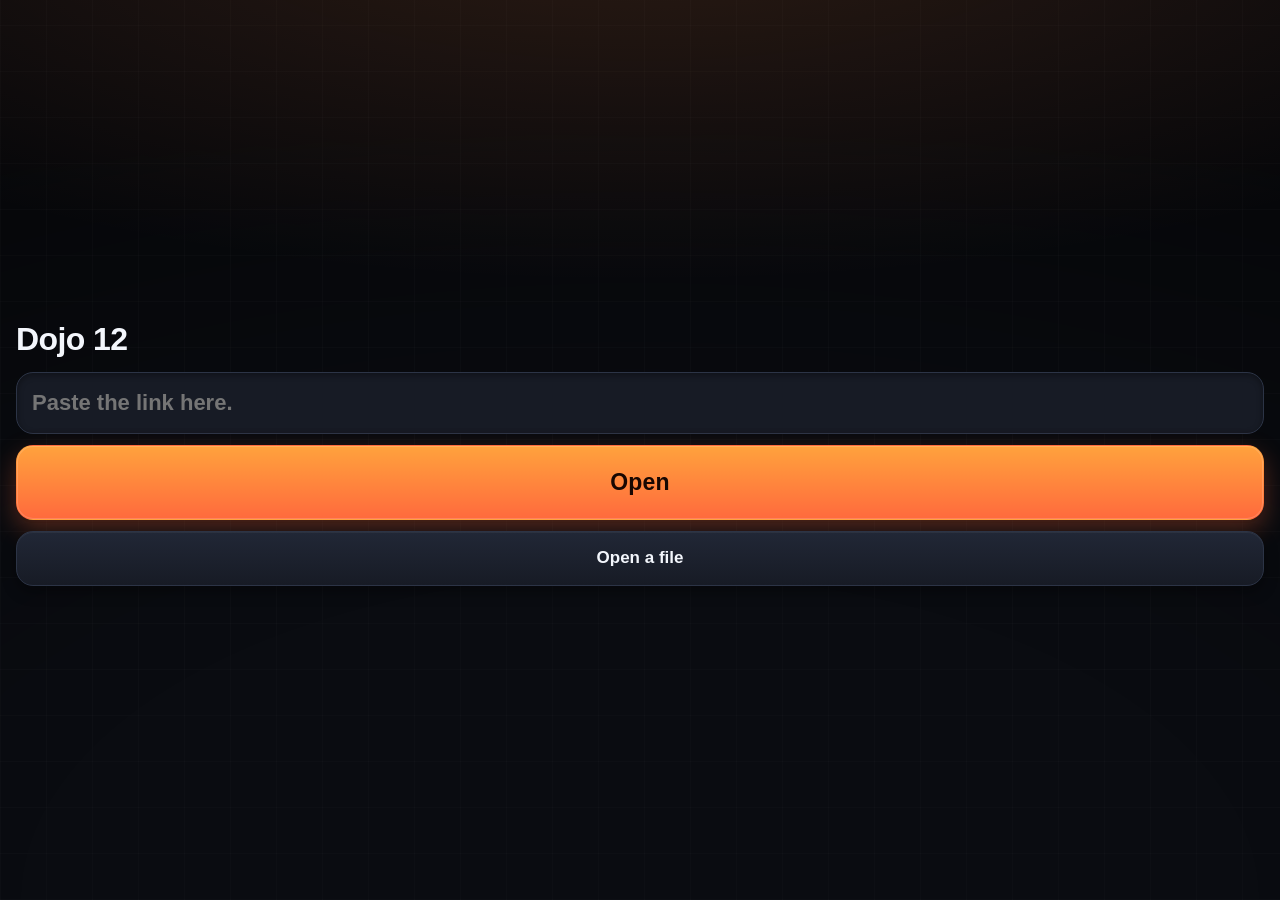
==== dashboard.html @ 8784c95b "step 3: Beyond topics 1-8, backup link, restore, parent dashboard, weekly recap" ====
<!DOCTYPE html>
<html lang="en-CA" data-page="dashboard">
<head>
<meta charset="utf-8">
<meta name="viewport" content="width=device-width, initial-scale=1, viewport-fit=cover">
<meta name="theme-color" content="#11131a">
<title>Dojo 12</title>
<link rel="icon" href="icons/icon-192.png">
<link rel="stylesheet" href="css/themes.css">
<link rel="stylesheet" href="css/app.css">
</head>
<body>
<div id="app"></div>
<script src="js/core/util.js"></script>
<script src="js/core/cfg.js"></script>
<script src="js/engine/facts.js"></script>
<script src="js/engine/mastery.js"></script>
<script src="js/core/save.js"></script>
<script src="js/data/copy.js"></script>
<script src="js/engine/xp.js"></script>
<script src="js/engine/scheduler.js"></script>
<script src="js/engine/beyond.js"></script>
<script src="js/engine/share.js"></script>
<script src="js/game/recap.js"></script>
<script src="js/game/dashboard.js"></script>
</body>
</html>
---- css/themes.css ----
/* Dojo 12 — colour themes. The base theme ships with the game; the rest are
   shop stock. Every theme sets the same variables.

   The four grid states are four different hues, not four shades of one, so a
   cell reads at 24 pixels across a room: orange is being learned, blue is known
   but slow, green is fast, gold is settled. Gold also carries a ring inside the
   cell, so the two brightest states differ in shape as well as colour. */
:root, [data-theme="dojo"] {
  --bg: #0a0c11; --bg2: #0e1118;
  --panel: #171b25; --panel2: #212736; --edge: #2c3446;
  --ink: #f3f6fc; --dim: #8b95ab; --scrim: rgba(5,7,11,0.78);
  --accent: #ff6a3d; --accent2: #ffa23d; --onAccent: #180702;
  --glow: rgba(255,106,61,0.30);
  --gold: #ffc93c; --gold2: #ffe27a; --goldSoft: rgba(255,201,60,0.20);
  --learn: #ef7d3c; --known: #4d9bf0; --fastc: #2fbf71;
  --bad: #ff4f4f; --warn: #ffb03d;
  --lamp: radial-gradient(120% 62% at 50% -12%, rgba(255,140,80,0.16), transparent 70%);
}
[data-theme="space"] {
  --bg: #05070f; --bg2: #080c1a;
  --panel: #121a30; --panel2: #1c2645; --edge: #2a3660;
  --ink: #e9edff; --dim: #7f8db8; --scrim: rgba(2,4,10,0.80);
  --accent: #6f8cff; --accent2: #9d7bff; --onAccent: #030618;
  --glow: rgba(111,140,255,0.32);
  --gold: #ffd166; --gold2: #fff0b8; --goldSoft: rgba(255,209,102,0.20);
  --learn: #f08a4b; --known: #55b7e8; --fastc: #45d6a0;
  --bad: #ff5f6b; --warn: #ffb45a;
  --lamp: radial-gradient(120% 62% at 50% -12%, rgba(120,140,255,0.18), transparent 70%);
}
[data-theme="paper"] {
  --bg: #f2eee2; --bg2: #ece7d8;
  --panel: #fffdf6; --panel2: #e4dece; --edge: #d3ccb7;
  --ink: #1f1c16; --dim: #6f6857; --scrim: rgba(38,34,26,0.45);
  --accent: #c14a24; --accent2: #e0873a; --onAccent: #fffdf6;
  --glow: rgba(193,74,36,0.22);
  --gold: #d99b1c; --gold2: #f2c65c; --goldSoft: rgba(217,155,28,0.22);
  --learn: #d4762e; --known: #3d7fbf; --fastc: #2f8f57;
  --bad: #b8382c; --warn: #b8802e;
  --lamp: radial-gradient(120% 62% at 50% -12%, rgba(193,74,36,0.10), transparent 70%);
}
[data-theme="neon"] {
  --bg: #06060c; --bg2: #0a0a14;
  --panel: #14142a; --panel2: #1e1e3c; --edge: #2d2d58;
  --ink: #f4f2ff; --dim: #8d88bd; --scrim: rgba(3,3,8,0.80);
  --accent: #14e0a3; --accent2: #4df0ff; --onAccent: #021410;
  --glow: rgba(20,224,163,0.30);
  --gold: #ffe14d; --gold2: #fff7a8; --goldSoft: rgba(255,225,77,0.20);
  --learn: #ff8a3d; --known: #4d9bf0; --fastc: #22e08a;
  --bad: #ff3d68; --warn: #ffa93d;
  --lamp: radial-gradient(120% 62% at 50% -12%, rgba(20,224,163,0.16), transparent 70%);
}
[data-theme="animals"] {
  --bg: #0d0f0a; --bg2: #12160e;
  --panel: #1c2216; --panel2: #28301e; --edge: #38432a;
  --ink: #f4f6ea; --dim: #96a186; --scrim: rgba(6,8,4,0.78);
  --accent: #c9a227; --accent2: #e8c65a; --onAccent: #16150a;
  --glow: rgba(201,162,39,0.28);
  --gold: #ffd95c; --gold2: #fff0b0; --goldSoft: rgba(255,217,92,0.20);
  --learn: #e08a3c; --known: #5aa7d8; --fastc: #58b364;
  --bad: #d9503f; --warn: #e0a63c;
  --lamp: radial-gradient(120% 62% at 50% -12%, rgba(201,162,39,0.15), transparent 70%);
}
---- css/app.css ----
/* Dojo 12 — layout and feel. Colours live in themes.css.
   This is meant to read as a game, not a form: a dark mat lit from above, a
   heavy rounded face for every number, weight and glow on anything earned. */
* { box-sizing: border-box; -webkit-tap-highlight-color: transparent; }
html, body {
  margin: 0; padding: 0; height: 100%;
  background: var(--bg);
  color: var(--ink);
  font: 500 17px/1.35 ui-rounded, "SF Pro Rounded", -apple-system, BlinkMacSystemFont, "Segoe UI", Roboto, sans-serif;
  overscroll-behavior: none;
  -webkit-text-size-adjust: 100%;
  font-variant-numeric: tabular-nums;
}
body { user-select: none; -webkit-user-select: none; -webkit-touch-callout: none; }
/* The lamp over the mat, and a woven ground under it. */
body::before {
  content: ""; position: fixed; inset: 0; pointer-events: none; z-index: 0;
  background:
    var(--lamp),
    repeating-linear-gradient(90deg, rgba(255,255,255,0.014) 0 1px, transparent 1px 46px),
    repeating-linear-gradient(0deg, rgba(255,255,255,0.014) 0 1px, transparent 1px 46px),
    radial-gradient(120% 90% at 50% 100%, transparent 40%, rgba(0,0,0,0.42) 100%);
}
#app {
  position: relative; z-index: 1;
  min-height: 100%;
  display: flex; flex-direction: column;
  padding: env(safe-area-inset-top) env(safe-area-inset-right) env(safe-area-inset-bottom) env(safe-area-inset-left);
}
.screen { flex: 1; display: flex; flex-direction: column; padding: 16px 16px 12px; gap: 11px; }
.grow { flex: 1; }
.row { display: flex; align-items: center; gap: 10px; }
.between { justify-content: space-between; }
.centre { align-items: center; justify-content: center; text-align: center; }
.col { display: flex; flex-direction: column; }
.hidden { display: none !important; }

/* ---- type ---- */
.big { font-size: 32px; font-weight: 800; letter-spacing: -0.6px; }
.mid { font-size: 20px; font-weight: 700; }
.small { font-size: 15px; color: var(--dim); font-weight: 500; }
.tiny { font-size: 13px; color: var(--dim); }
.num { font-variant-numeric: tabular-nums; }

/* ---- buttons ---- */
button { font: inherit; color: inherit; border: 0; background: none; touch-action: manipulation; cursor: pointer; }
.btn {
  background: linear-gradient(180deg, var(--panel2), var(--panel));
  color: var(--ink);
  border-radius: 17px; padding: 15px 18px; font-weight: 700; font-size: 17px;
  border: 1px solid var(--edge);
  box-shadow: 0 1px 0 rgba(255,255,255,0.05) inset, 0 6px 14px rgba(0,0,0,0.35);
  transition: transform 70ms ease, filter 120ms ease;
}
.btn:active { transform: translateY(2px) scale(0.985); filter: brightness(1.12); }
.btn.primary {
  background: linear-gradient(180deg, var(--accent2), var(--accent));
  color: var(--onAccent); border-color: transparent;
  font-size: 23px; font-weight: 800; padding: 21px; letter-spacing: 0.2px;
  box-shadow: 0 0 0 1px rgba(255,255,255,0.16) inset, 0 10px 26px var(--glow), 0 3px 0 rgba(0,0,0,0.25);
}
.btn.wide { width: 100%; }
.btn.ghost { background: transparent; box-shadow: none; }
.btn:disabled { opacity: 0.35; }

/* ---- home ---- */
.hero { gap: 6px; }
.namerow { display: flex; align-items: center; gap: 11px; }
.level {
  flex: none; width: 46px; height: 46px; border-radius: 15px;
  background: linear-gradient(180deg, var(--accent2), var(--accent));
  color: var(--onAccent); font-weight: 800; font-size: 21px;
  display: flex; align-items: center; justify-content: center;
  box-shadow: 0 6px 16px var(--glow);
}
.xpbar { height: 7px; border-radius: 4px; background: var(--panel); overflow: hidden;
         box-shadow: 0 1px 2px rgba(0,0,0,0.4) inset; }
.xpbar > i { display: block; height: 100%; border-radius: 4px;
             background: linear-gradient(90deg, var(--accent), var(--accent2)); transition: width 500ms ease; }
.plate {
  background: linear-gradient(180deg, var(--panel), var(--bg2));
  border: 1px solid var(--edge); border-radius: 20px; padding: 15px 16px;
  box-shadow: 0 1px 0 rgba(255,255,255,0.045) inset, 0 10px 24px rgba(0,0,0,0.3);
}
.plate .label { font-size: 13px; letter-spacing: 1.4px; text-transform: uppercase; color: var(--dim); font-weight: 700; }
.plate .value { font-size: 21px; font-weight: 800; }
.beltbar { height: 8px; border-radius: 5px; background: var(--panel2); overflow: hidden; margin-top: 9px; }
.beltbar > i { display: block; height: 100%; border-radius: 5px;
               background: linear-gradient(90deg, var(--fastc), var(--gold)); transition: width 500ms ease; }
.dots { display: flex; gap: 8px; }
.dot { width: 13px; height: 13px; border-radius: 50%; background: var(--panel2);
       box-shadow: 0 1px 2px rgba(0,0,0,0.35) inset; }
.dot.on { background: linear-gradient(180deg, var(--gold2), var(--gold)); box-shadow: 0 0 9px var(--goldSoft); }
.tiles { display: grid; grid-template-columns: 1fr 1fr; gap: 10px; }
.lvl { color: var(--accent); font-weight: 800; }
.belt { width: 34px; height: 11px; border-radius: 6px; display: inline-block; flex: none;
        box-shadow: 0 1px 3px rgba(0,0,0,0.5), 0 0 0 1px rgba(255,255,255,0.10) inset; }
.b-white { background: linear-gradient(180deg, #ffffff, #d7dbe4); }
.b-yellow { background: linear-gradient(180deg, #ffe36e, #f0c02c); }
.b-orange { background: linear-gradient(180deg, #ffa54d, #ef7420); }
.b-black { background: linear-gradient(180deg, #3a3f4d, #14161d); box-shadow: 0 0 0 1px var(--gold) inset, 0 1px 3px rgba(0,0,0,0.5); }

/* ---- run ---- */
.runtop { display: flex; align-items: center; justify-content: space-between; gap: 12px; height: 30px; }
.runscore { font-size: 19px; font-weight: 800; min-width: 62px; }
.pips { display: flex; gap: 3px; flex: 1; justify-content: center; }
.pip { width: 7px; height: 5px; border-radius: 3px; background: var(--panel2); transition: background 200ms ease; }
.pip.done { background: var(--dim); }
.pip.now { background: var(--accent); box-shadow: 0 0 7px var(--glow); }
.pip.miss { background: var(--bad); }
.combo {
  font-weight: 900; font-size: 19px; min-width: 62px; text-align: right;
  color: var(--dim); transition: color 200ms ease, transform 160ms ease;
}
.combo.t1 { color: var(--warn); }
.combo.t2 { color: var(--accent); text-shadow: 0 0 14px var(--glow); }
.combo.t3 { color: var(--gold); text-shadow: 0 0 18px var(--goldSoft); transform: scale(1.16); }

.cardwrap { flex: 1; display: flex; align-items: center; justify-content: center; position: relative; min-height: 0; }
.cardwrap::before {
  content: ""; position: absolute; width: 116%; aspect-ratio: 1; border-radius: 50%;
  background: radial-gradient(closest-side, var(--glow), transparent 70%);
  opacity: 0.5; transition: opacity 300ms ease; pointer-events: none;
}
.cardwrap.hot::before { opacity: 1; }
.card {
  position: relative; width: 100%; max-width: 330px; aspect-ratio: 1;
  background: linear-gradient(168deg, var(--panel2) 0%, var(--panel) 46%, var(--bg2) 100%);
  border: 1px solid var(--edge); border-radius: 32px;
  display: flex; flex-direction: column; align-items: center; justify-content: center; gap: 8px;
  box-shadow: 0 1px 0 rgba(255,255,255,0.07) inset, 0 -18px 40px rgba(0,0,0,0.28) inset,
              0 22px 44px rgba(0,0,0,0.45);
  transition: transform 90ms ease, box-shadow 200ms ease, border-color 200ms ease;
}
.card.gold {
  border-color: var(--gold);
  box-shadow: 0 0 0 2px var(--goldSoft) inset, 0 0 34px var(--goldSoft), 0 22px 44px rgba(0,0,0,0.45);
}
.question {
  font-size: clamp(44px, 15.5vw, 62px); font-weight: 800; letter-spacing: -1.5px;
  text-shadow: 0 3px 10px rgba(0,0,0,0.4);
}
.slots { display: flex; gap: 9px; height: 30px; align-items: flex-end; }
.slot { width: 30px; height: 5px; border-radius: 3px; background: var(--panel2);
        box-shadow: 0 1px 2px rgba(0,0,0,0.4) inset; transition: background 120ms ease, box-shadow 120ms ease; }
.slot.on { background: var(--accent); box-shadow: 0 0 9px var(--glow); }
.typed { font-size: 42px; font-weight: 800; min-height: 48px; letter-spacing: 3px; color: var(--accent2); }
.cardlabel {
  font-size: 12px; color: var(--dim); letter-spacing: 2px; text-transform: uppercase; font-weight: 800;
  min-height: 15px;
}
.card.gold .cardlabel { color: var(--gold); }

.ring { position: absolute; inset: -4px; pointer-events: none; overflow: visible; }
.ring rect { fill: none; stroke-linecap: round; }
.ring .track { stroke: var(--panel2); }
.ring .arc { stroke: var(--accent); filter: drop-shadow(0 0 5px var(--glow)); transition: stroke 200ms ease; }
.ring .arc.low { stroke: var(--bad); filter: drop-shadow(0 0 6px rgba(255,79,79,0.55)); }
.ring .goldline { stroke: var(--gold); }
.ring .ghost { stroke: var(--ink); opacity: 0.5; }

@keyframes crack { 0% { transform: translateX(0) } 18% { transform: translateX(-9px) rotate(-1.2deg) }
  38% { transform: translateX(8px) rotate(1.2deg) } 60% { transform: translateX(-5px) }
  80% { transform: translateX(3px) } 100% { transform: translateX(0) } }
.card.cracked { animation: crack 280ms cubic-bezier(.36,.07,.19,.97); border-color: var(--bad); }
.card.cracked::after {
  content: ""; position: absolute; inset: 0; border-radius: 32px; pointer-events: none;
  background:
    linear-gradient(104deg, transparent 46%, var(--bad) 48.4%, var(--bad) 51.6%, transparent 54%),
    linear-gradient(62deg, transparent 62%, var(--bad) 63.4%, var(--bad) 65%, transparent 66.6%),
    radial-gradient(closest-side, rgba(255,79,79,0.22), transparent 76%);
  opacity: 0.85; animation: fade 620ms ease forwards;
}
@keyframes fade { to { opacity: 0 } }
@keyframes pop { 0% { transform: scale(1) } 42% { transform: scale(1.075) } 100% { transform: scale(1) } }
.pop { animation: pop 200ms cubic-bezier(.34,1.56,.64,1); }
@keyframes shake { 0%,100% { transform: translateX(0) } 25% { transform: translateX(-9px) } 75% { transform: translateX(9px) } }
.shake { animation: shake 300ms ease; }
@keyframes ignite { 0% { box-shadow: 0 0 0 0 var(--goldSoft) } 100% { box-shadow: 0 0 0 26px rgba(255,201,60,0) } }
.ignite { animation: ignite 620ms ease-out; }

/* ---- keypad ---- */
.padwrap { display: flex; flex-direction: column; gap: 9px; padding-top: 4px; }
.keypad { display: grid; grid-template-columns: repeat(3, 1fr); gap: 9px; }
.keyrow { display: flex; gap: 9px; }
.keyrow > .key { flex: 1; }
.keyrow.big { gap: 12px; }
.keyrow.big > .key { padding: 26px 0; font-size: 26px; }
.key.no { background: linear-gradient(180deg, var(--panel2), var(--panel)); color: var(--ink);
          border-color: var(--edge); box-shadow: 0 1px 0 rgba(255,255,255,0.06) inset, 0 4px 0 rgba(0,0,0,0.32); }
.key {
  background: linear-gradient(180deg, var(--panel2), var(--panel));
  border: 1px solid var(--edge); border-radius: 18px;
  font-size: 28px; font-weight: 700; padding: 15px 0; text-align: center;
  box-shadow: 0 1px 0 rgba(255,255,255,0.06) inset, 0 4px 0 rgba(0,0,0,0.32), 0 8px 16px rgba(0,0,0,0.28);
  transition: transform 60ms ease, filter 90ms ease, box-shadow 60ms ease;
}
.key:active {
  transform: translateY(4px); filter: brightness(1.35);
  box-shadow: 0 1px 0 rgba(255,255,255,0.06) inset, 0 0 0 rgba(0,0,0,0.32), 0 3px 8px rgba(0,0,0,0.3);
}
.key.go {
  background: linear-gradient(180deg, var(--accent2), var(--accent));
  color: var(--onAccent); border-color: transparent; font-size: 21px; font-weight: 800;
  box-shadow: 0 0 0 1px rgba(255,255,255,0.18) inset, 0 4px 0 rgba(0,0,0,0.3), 0 8px 20px var(--glow);
}
.key.fn { font-size: 22px; color: var(--dim); }
/* Dead while the card is showing a result or waiting on Rescue or Skip. */
.padwrap.off { opacity: 0.32; }
.padwrap.off .key { box-shadow: none; }

/* ---- overlays ---- */
.miss-buttons { display: flex; gap: 10px; align-items: stretch; }
.miss-buttons .btn.primary { flex: 3; font-size: 20px; padding: 17px; }
.miss-buttons .btn.ghost { flex: 1; font-size: 15px; color: var(--dim); border-color: var(--edge); }
.stepline { font-size: 25px; font-weight: 800; text-align: center; padding: 0 12px; }
.factline { font-size: 17px; color: var(--dim); text-align: center; }
.diagline { font-size: 16px; color: var(--warn); text-align: center; min-height: 21px; font-weight: 600; }

/* ---- grid ---- */
.gridwrap { overflow: auto; -webkit-overflow-scrolling: touch; }
table.grid { border-collapse: separate; border-spacing: 3px; margin: 0 auto; }
table.grid th { font-size: 11px; color: var(--dim); font-weight: 800; width: 25px; height: 25px; }
table.grid td {
  width: 25px; height: 25px; border-radius: 7px; background: var(--panel2); position: relative;
  box-shadow: 0 1px 2px rgba(0,0,0,0.32) inset;
}
table.grid td.s-learning, .legend i.s-learning { background: var(--learn); }
table.grid td.s-known,    .legend i.s-known    { background: var(--known); }
table.grid td.s-fast,     .legend i.s-fast     { background: var(--fastc); }
table.grid td.s-auto,     .legend i.s-auto     {
  background: linear-gradient(180deg, var(--gold2), var(--gold));
  box-shadow: 0 0 8px var(--goldSoft);
}
/* Gold cells carry a ring as well as a colour, so the two brightest states
   differ in shape and not only in hue. */
table.grid td.s-auto::before, .legend i.s-auto::before {
  content: ""; position: absolute; inset: 5px; border-radius: 50%;
  border: 2px solid rgba(0,0,0,0.45);
}
.legend i.s-auto::before { inset: 2px; border-width: 1.5px; }
td.dotted::after { content: ""; position: absolute; right: 2px; top: 2px; width: 6px; height: 6px;
  border-radius: 50%; background: var(--bad); box-shadow: 0 0 0 1.5px var(--bg); }
.legend { display: flex; gap: 13px; flex-wrap: wrap; }
.legend i { width: 13px; height: 13px; border-radius: 4px; display: inline-block; margin-right: 6px;
            vertical-align: -2px; position: relative; }
.seg { display: flex; gap: 7px; }
.seg .btn { flex: 1; padding: 10px; font-size: 14px; }
.seg .btn.on { background: linear-gradient(180deg, var(--accent2), var(--accent));
               color: var(--onAccent); border-color: transparent; }

/* ---- summary ---- */
.score { font-size: 62px; font-weight: 900; letter-spacing: -2px; line-height: 1;
         background: linear-gradient(180deg, var(--ink), var(--dim));
         -webkit-background-clip: text; background-clip: text; color: transparent; }
.lines { gap: 8px; }
.lines .small { color: var(--ink); font-weight: 600; }
.lines .small.q { color: var(--dim); font-weight: 500; }
.toast {
  position: fixed; left: 50%; transform: translateX(-50%); bottom: calc(24px + env(safe-area-inset-bottom));
  background: linear-gradient(180deg, var(--panel2), var(--panel));
  border: 1px solid var(--edge); border-radius: 14px;
  padding: 11px 17px; font-size: 15px; font-weight: 600; z-index: 40;
  box-shadow: 0 10px 26px rgba(0,0,0,0.45);
}
.spark {
  position: fixed; width: 7px; height: 7px; border-radius: 50%; pointer-events: none; z-index: 30;
}
.field {
  width: 100%; font: inherit; font-size: 22px; font-weight: 700; padding: 15px; border-radius: 17px;
  background: var(--panel); border: 1px solid var(--edge); color: var(--ink);
  box-shadow: 0 2px 6px rgba(0,0,0,0.35) inset;
}
.field:focus { outline: none; border-color: var(--accent); box-shadow: 0 0 0 3px var(--glow); }
.sw { width: 46px; height: 27px; border-radius: 14px; background: var(--panel2); position: relative;
      transition: background 140ms ease; flex: none; box-shadow: 0 1px 3px rgba(0,0,0,0.4) inset; }
.sw > i { position: absolute; top: 3px; left: 3px; width: 21px; height: 21px; border-radius: 50%;
          background: var(--dim); transition: transform 160ms cubic-bezier(.34,1.56,.64,1), background 140ms ease; }
.sw.on { background: linear-gradient(90deg, var(--accent), var(--accent2)); }
.sw.on > i { transform: translateX(19px); background: var(--onAccent); }

.install { gap: 18px; }
.install .shot { border: 1px solid var(--edge); border-radius: 20px; padding: 20px; background: var(--panel);
                 box-shadow: 0 10px 24px rgba(0,0,0,0.35); }

/* ---- shop stock. Every one of these is a look and nothing else. ---- */
[data-skin="mat"] .card {
  background-image: repeating-linear-gradient(45deg, rgba(255,255,255,0.028) 0 8px, transparent 8px 16px);
}
[data-skin="weave"] .card {
  background-image: repeating-linear-gradient(0deg, rgba(255,255,255,0.035) 0 2px, transparent 2px 13px),
                    repeating-linear-gradient(90deg, rgba(255,255,255,0.035) 0 2px, transparent 2px 13px);
}
[data-skin="carbon"] .card {
  background-image: repeating-linear-gradient(135deg, rgba(255,255,255,0.05) 0 1px, transparent 1px 5px),
                    repeating-linear-gradient(45deg, rgba(0,0,0,0.22) 0 1px, transparent 1px 5px);
}
[data-skin="wave"] .card {
  background-image: radial-gradient(140% 60% at 50% 118%, var(--glow), transparent 62%);
}
[data-skin="sun"] .card {
  background-image: repeating-conic-gradient(from 0deg at 50% 50%, rgba(255,255,255,0.035) 0deg 9deg, transparent 9deg 18deg);
}
[data-ring="gold"] .ring .arc { stroke: var(--gold); filter: drop-shadow(0 0 6px var(--goldSoft)); }
[data-ring="ice"] .ring .arc { stroke: #5ec8ff; filter: drop-shadow(0 0 6px rgba(94,200,255,0.4)); }
[data-ring="mono"] .ring .arc { stroke: var(--ink); filter: none; }
[data-ring="split"] .ring .arc { stroke-dashoffset: 0; stroke-linecap: butt; }
[data-ring="split"] .ring .track { stroke-dasharray: 2 2; }
[data-combo="bar"] .combo { font-size: 0; position: relative; }
[data-combo="bar"] .combo::after {
  content: ""; display: inline-block; height: 9px; border-radius: 5px; background: currentColor;
  width: 0; transition: width 200ms ease; vertical-align: middle;
}
[data-combo="bar"] .combo.t1::after { width: 22px; }
[data-combo="bar"] .combo.t2::after { width: 40px; }
[data-combo="bar"] .combo.t3::after { width: 58px; }
[data-combo="ladder"] .combo { letter-spacing: 3px; }
[data-combo="halo"] .combo.t2, [data-combo="halo"] .combo.t3 {
  text-shadow: 0 0 6px currentColor, 0 0 20px currentColor;
}

.shoplabel { margin: 12px 0 3px; }
.shopitem.dim { opacity: 0.45; }
.shopitem.on { border-color: var(--accent); }
.swatch { width: 26px; height: 26px; border-radius: 8px; flex: none; display: inline-block;
          background: var(--panel2); border: 1px solid var(--edge); }
.swatch.v-space { background: linear-gradient(135deg, #6f8cff, #121a30); }
.swatch.v-animals { background: linear-gradient(135deg, #c9a227, #1c2216); }
.swatch.v-neon { background: linear-gradient(135deg, #14e0a3, #14142a); }
.swatch.v-paper { background: linear-gradient(135deg, #fffdf6, #c14a24); }
.sw-skin.v-mat { background-image: repeating-linear-gradient(45deg, rgba(255,255,255,0.16) 0 3px, transparent 3px 6px); }
.sw-skin.v-weave { background-image: repeating-linear-gradient(0deg, rgba(255,255,255,0.2) 0 1px, transparent 1px 5px),
                                     repeating-linear-gradient(90deg, rgba(255,255,255,0.2) 0 1px, transparent 1px 5px); }
.sw-skin.v-carbon { background-image: repeating-linear-gradient(135deg, rgba(255,255,255,0.22) 0 1px, transparent 1px 3px),
                                      repeating-linear-gradient(45deg, rgba(0,0,0,0.4) 0 1px, transparent 1px 3px); }
.sw-skin.v-wave { background-image: radial-gradient(140% 70% at 50% 120%, var(--accent), transparent 60%); }
.sw-skin.v-sun { background-image: repeating-conic-gradient(from 0deg at 50% 50%, rgba(255,255,255,0.22) 0deg 12deg, transparent 12deg 24deg); }
.sw-combo.v-bar { background: linear-gradient(90deg, var(--accent) 0 60%, transparent 60%); }
.sw-combo.v-ladder { background-image: repeating-linear-gradient(0deg, var(--accent) 0 2px, transparent 2px 6px); }
.sw-combo.v-halo { background: radial-gradient(circle at 50% 50%, var(--accent), transparent 62%); }
.sw-sound.v-bell { background: radial-gradient(circle at 50% 30%, var(--gold), transparent 62%); }
.sw-sound.v-wood { background: radial-gradient(circle at 50% 50%, #a97b42, transparent 62%); }
.sw-sound.v-glass { background: radial-gradient(circle at 50% 50%, #7fd6ff, transparent 62%); }
.sw-sound.v-deep { background: radial-gradient(circle at 50% 70%, #7a5cff, transparent 62%); }
.sw-ring.v-gold { box-shadow: 0 0 0 3px var(--gold) inset; }
.sw-ring.v-ice { box-shadow: 0 0 0 3px #5ec8ff inset; }
.sw-ring.v-mono { box-shadow: 0 0 0 3px var(--ink) inset; }
.sw-ring.v-split { box-shadow: 0 0 0 3px var(--dim) inset; border-style: dashed; }
.sw-mark { background: var(--panel); }
.big-swatch { width: 54px; height: 54px; border-radius: 15px; }
.swatch.v-dojo { background: linear-gradient(135deg, #ff6a3d, #171b25); }
.mark { width: 22px; height: 22px; flex: none; }
.mark svg { width: 100%; height: 100%; display: block; }

/* ---- tryout ---- */
.flash { animation: flashred 320ms ease; }
@keyframes flashred { 0% { box-shadow: 0 0 0 0 rgba(255,79,79,0.6) } 100% { box-shadow: 0 0 0 24px rgba(255,79,79,0) } }
.testtop { display: flex; align-items: center; justify-content: space-between; }

/* ---- the parent dashboard ---- */
[data-page="dashboard"] body { user-select: text; -webkit-user-select: text; }
.okline { color: var(--fastc); font-weight: 700; }
.warnline { color: var(--warn); font-weight: 700; }
.dash .plate .value { font-size: 18px; }
.dash .gridwrap { margin: 0 -6px; }
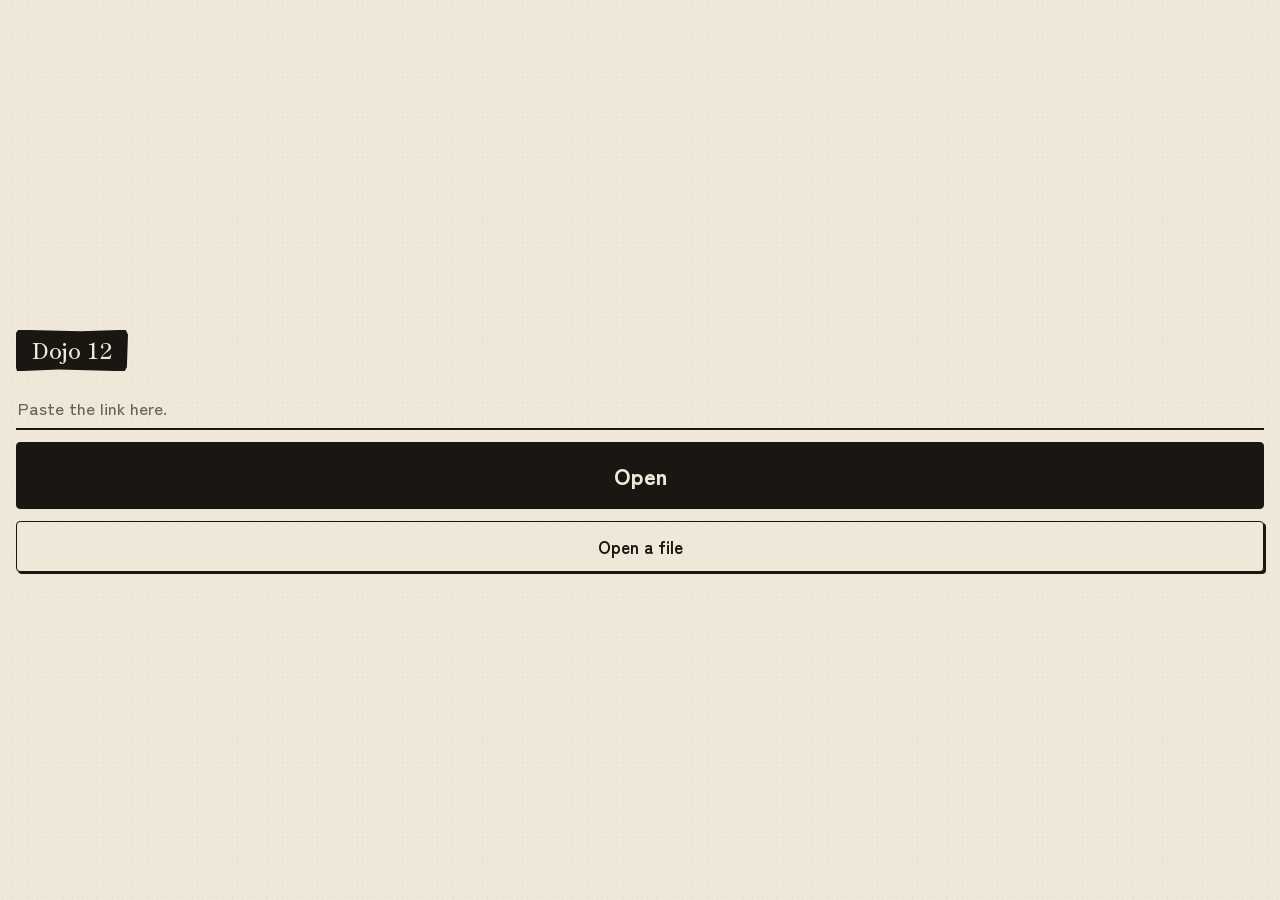
==== commit 6aae0c7f: "rework: one belt on dots, coins, round 1 as a normal round, every word rewritten, paper and ink scre" ====
--- a/dashboard.html
+++ b/dashboard.html
@@ -3,9 +3,12 @@
 <head>
 <meta charset="utf-8">
 <meta name="viewport" content="width=device-width, initial-scale=1, viewport-fit=cover">
-<meta name="theme-color" content="#11131a">
+<meta name="theme-color" content="#EFE8D8">
 <title>Dojo 12</title>
 <link rel="icon" href="icons/icon-192.png">
+<link rel="preconnect" href="https://fonts.googleapis.com">
+<link rel="preconnect" href="https://fonts.gstatic.com" crossorigin>
+<link rel="stylesheet" href="https://fonts.googleapis.com/css2?family=Shippori+Mincho:wght@600&family=Zen+Kaku+Gothic+New:wght@500;700;900&display=swap">
 <link rel="stylesheet" href="css/themes.css">
 <link rel="stylesheet" href="css/app.css">
 </head>
@@ -18,9 +21,11 @@
 <script src="js/core/save.js"></script>
 <script src="js/data/copy.js"></script>
 <script src="js/engine/xp.js"></script>
+<script src="js/engine/belt.js"></script>
 <script src="js/engine/scheduler.js"></script>
 <script src="js/engine/beyond.js"></script>
 <script src="js/engine/share.js"></script>
+<script src="js/game/fx.js"></script>
 <script src="js/game/recap.js"></script>
 <script src="js/game/dashboard.js"></script>
 </body>
--- a/css/themes.css
+++ b/css/themes.css
@@ -1,62 +1,108 @@
-/* Dojo 12 — colour themes. The base theme ships with the game; the rest are
-   shop stock. Every theme sets the same variables.
+/* Dojo 12 — papers (ART.md). Every paper sets the same tokens and nothing else;
+   the material rules in app.css never change with the paper. Washi and Night are
+   free and picked on first launch, the rest are shop stock.
+   Belt colours are the real cloth and never change with the paper. */
+:root,
+[data-theme="washi"] {
+  --paper:  #EFE8D8;
+  --paper2: #E2D9C3;
+  --paper3: #D6CBB0;
+  --ink:    #1A1611;
+  --ink2:   #6B6252;
+  --rule:   #C7BCA0;
+  --shu:    #C2361E;
+  --kin:    #C9A227;
+  --onInk:  #EFE8D8;
+  --grainA: rgba(26, 22, 17, 0.05);
+  --grainB: rgba(26, 22, 17, 0.03);
+}
+[data-theme="night"] {
+  --paper:  #1B2436;
+  --paper2: #232E44;
+  --paper3: #2C3850;
+  --ink:    #ECE6D8;
+  --ink2:   #9AA4B8;
+  --rule:   #3A4760;
+  --shu:    #D9553C;
+  --kin:    #D8B44A;
+  --onInk:  #1B2436;
+  --grainA: rgba(236, 230, 216, 0.05);
+  --grainB: rgba(236, 230, 216, 0.03);
+}
+[data-theme="matcha"] {
+  --paper:  #E4E7D4;
+  --paper2: #D6DBC1;
+  --paper3: #C6CDAD;
+  --ink:    #1E2416;
+  --ink2:   #636B52;
+  --rule:   #B7BE9F;
+  --shu:    #B33F22;
+  --kin:    #B79226;
+  --onInk:  #E4E7D4;
+  --grainA: rgba(30, 36, 22, 0.05);
+  --grainB: rgba(30, 36, 22, 0.03);
+}
+[data-theme="sakura"] {
+  --paper:  #F2E3E1;
+  --paper2: #E8D2D0;
+  --paper3: #DCC0BE;
+  --ink:    #241A1A;
+  --ink2:   #6F5A5A;
+  --rule:   #CFB2B0;
+  --shu:    #B5342B;
+  --kin:    #BE9330;
+  --onInk:  #F2E3E1;
+  --grainA: rgba(36, 26, 26, 0.05);
+  --grainB: rgba(36, 26, 26, 0.03);
+}
+[data-theme="kraft"] {
+  --paper:  #D9C4A3;
+  --paper2: #CBB390;
+  --paper3: #B99F79;
+  --ink:    #241A0F;
+  --ink2:   #6E5A42;
+  --rule:   #AE9470;
+  --shu:    #A83A1C;
+  --kin:    #9C7A1E;
+  --onInk:  #D9C4A3;
+  --grainA: rgba(36, 26, 15, 0.06);
+  --grainB: rgba(36, 26, 15, 0.035);
+}
+[data-theme="sumi"] {
+  --paper:  #23211C;
+  --paper2: #2C2A24;
+  --paper3: #3A372F;
+  --ink:    #EFE8D8;
+  --ink2:   #A29882;
+  --rule:   #4A463C;
+  --shu:    #D4482C;
+  --kin:    #D4B03C;
+  --onInk:  #23211C;
+  --grainA: rgba(239, 232, 216, 0.05);
+  --grainB: rgba(239, 232, 216, 0.03);
+}
+[data-theme="kinpaku"] {
+  --paper:  #F0E3C0;
+  --paper2: #E4D3A5;
+  --paper3: #D4BF88;
+  --ink:    #1F1A0F;
+  --ink2:   #6B5E3C;
+  --rule:   #C9B27F;
+  --shu:    #B3341C;
+  --kin:    #A8871B;
+  --onInk:  #F0E3C0;
+  --grainA: rgba(31, 26, 15, 0.05);
+  --grainB: rgba(31, 26, 15, 0.03);
+}
 
-   The four grid states are four different hues, not four shades of one, so a
-   cell reads at 24 pixels across a room: orange is being learned, blue is known
-   but slow, green is fast, gold is settled. Gold also carries a ring inside the
-   cell, so the two brightest states differ in shape as well as colour. */
-:root, [data-theme="dojo"] {
-  --bg: #0a0c11; --bg2: #0e1118;
-  --panel: #171b25; --panel2: #212736; --edge: #2c3446;
-  --ink: #f3f6fc; --dim: #8b95ab; --scrim: rgba(5,7,11,0.78);
-  --accent: #ff6a3d; --accent2: #ffa23d; --onAccent: #180702;
-  --glow: rgba(255,106,61,0.30);
-  --gold: #ffc93c; --gold2: #ffe27a; --goldSoft: rgba(255,201,60,0.20);
-  --learn: #ef7d3c; --known: #4d9bf0; --fastc: #2fbf71;
-  --bad: #ff4f4f; --warn: #ffb03d;
-  --lamp: radial-gradient(120% 62% at 50% -12%, rgba(255,140,80,0.16), transparent 70%);
+/* The belt cloth. A coloured belt with a black rank bar holding white stripes,
+   and a red bar on a black belt, the way a real one is made. */
+:root {
+  --belt-white:  #F4F0E6;
+  --belt-blue:   #2C4D8C;
+  --belt-purple: #5A3A78;
+  --belt-brown:  #6B4423;
+  --belt-black:  #14110D;
+  --belt-bar:    #14110D;
+  --belt-tape:   #F4F0E6;
 }
-[data-theme="space"] {
-  --bg: #05070f; --bg2: #080c1a;
-  --panel: #121a30; --panel2: #1c2645; --edge: #2a3660;
-  --ink: #e9edff; --dim: #7f8db8; --scrim: rgba(2,4,10,0.80);
-  --accent: #6f8cff; --accent2: #9d7bff; --onAccent: #030618;
-  --glow: rgba(111,140,255,0.32);
-  --gold: #ffd166; --gold2: #fff0b8; --goldSoft: rgba(255,209,102,0.20);
-  --learn: #f08a4b; --known: #55b7e8; --fastc: #45d6a0;
-  --bad: #ff5f6b; --warn: #ffb45a;
-  --lamp: radial-gradient(120% 62% at 50% -12%, rgba(120,140,255,0.18), transparent 70%);
-}
-[data-theme="paper"] {
-  --bg: #f2eee2; --bg2: #ece7d8;
-  --panel: #fffdf6; --panel2: #e4dece; --edge: #d3ccb7;
-  --ink: #1f1c16; --dim: #6f6857; --scrim: rgba(38,34,26,0.45);
-  --accent: #c14a24; --accent2: #e0873a; --onAccent: #fffdf6;
-  --glow: rgba(193,74,36,0.22);
-  --gold: #d99b1c; --gold2: #f2c65c; --goldSoft: rgba(217,155,28,0.22);
-  --learn: #d4762e; --known: #3d7fbf; --fastc: #2f8f57;
-  --bad: #b8382c; --warn: #b8802e;
-  --lamp: radial-gradient(120% 62% at 50% -12%, rgba(193,74,36,0.10), transparent 70%);
-}
-[data-theme="neon"] {
-  --bg: #06060c; --bg2: #0a0a14;
-  --panel: #14142a; --panel2: #1e1e3c; --edge: #2d2d58;
-  --ink: #f4f2ff; --dim: #8d88bd; --scrim: rgba(3,3,8,0.80);
-  --accent: #14e0a3; --accent2: #4df0ff; --onAccent: #021410;
-  --glow: rgba(20,224,163,0.30);
-  --gold: #ffe14d; --gold2: #fff7a8; --goldSoft: rgba(255,225,77,0.20);
-  --learn: #ff8a3d; --known: #4d9bf0; --fastc: #22e08a;
-  --bad: #ff3d68; --warn: #ffa93d;
-  --lamp: radial-gradient(120% 62% at 50% -12%, rgba(20,224,163,0.16), transparent 70%);
-}
-[data-theme="animals"] {
-  --bg: #0d0f0a; --bg2: #12160e;
-  --panel: #1c2216; --panel2: #28301e; --edge: #38432a;
-  --ink: #f4f6ea; --dim: #96a186; --scrim: rgba(6,8,4,0.78);
-  --accent: #c9a227; --accent2: #e8c65a; --onAccent: #16150a;
-  --glow: rgba(201,162,39,0.28);
-  --gold: #ffd95c; --gold2: #fff0b0; --goldSoft: rgba(255,217,92,0.20);
-  --learn: #e08a3c; --known: #5aa7d8; --fastc: #58b364;
-  --bad: #d9503f; --warn: #e0a63c;
-  --lamp: radial-gradient(120% 62% at 50% -12%, rgba(201,162,39,0.15), transparent 70%);
-}
--- a/css/app.css
+++ b/css/app.css
@@ -1,365 +1,308 @@
-/* Dojo 12 — layout and feel. Colours live in themes.css.
-   This is meant to read as a game, not a form: a dark mat lit from above, a
-   heavy rounded face for every number, weight and glow on anything earned. */
+/* Dojo 12 — paper and ink (ART.md). A sheet of washi, sumi ink, one vermilion
+   seal. Nothing is plastic, glass or lit from behind: depth is a hard 2 px ink
+   offset, never a blur, and red is a reward, never a warning. Colours live in
+   themes.css; this file is material and layout only. */
+
 * { box-sizing: border-box; -webkit-tap-highlight-color: transparent; }
 html, body {
   margin: 0; padding: 0; height: 100%;
-  background: var(--bg);
+  overflow-x: clip;
+  background-color: var(--paper);
   color: var(--ink);
-  font: 500 17px/1.35 ui-rounded, "SF Pro Rounded", -apple-system, BlinkMacSystemFont, "Segoe UI", Roboto, sans-serif;
+  font: 500 17px/1.4 "Zen Kaku Gothic New", "Hiragino Sans", system-ui, sans-serif;
+  font-variant-numeric: tabular-nums;
   overscroll-behavior: none;
   -webkit-text-size-adjust: 100%;
-  font-variant-numeric: tabular-nums;
-}
-body { user-select: none; -webkit-user-select: none; -webkit-touch-callout: none; }
-/* The lamp over the mat, and a woven ground under it. */
-body::before {
-  content: ""; position: fixed; inset: 0; pointer-events: none; z-index: 0;
-  background:
-    var(--lamp),
-    repeating-linear-gradient(90deg, rgba(255,255,255,0.014) 0 1px, transparent 1px 46px),
-    repeating-linear-gradient(0deg, rgba(255,255,255,0.014) 0 1px, transparent 1px 46px),
-    radial-gradient(120% 90% at 50% 100%, transparent 40%, rgba(0,0,0,0.42) 100%);
+}
+/* Paper has fibre. Flat cream with nothing in it reads as a wireframe (Okami). */
+body {
+  user-select: none; -webkit-user-select: none; -webkit-touch-callout: none;
+  background-image:
+    radial-gradient(var(--grainA) 0.5px, transparent 0.6px),
+    radial-gradient(var(--grainB) 1px, transparent 1.2px);
+  background-size: 5px 5px, 17px 13px;
+  background-position: 0 0, 3px 7px;
 }
 #app {
-  position: relative; z-index: 1;
-  min-height: 100%;
+  position: relative; min-height: 100%;
   display: flex; flex-direction: column;
   padding: env(safe-area-inset-top) env(safe-area-inset-right) env(safe-area-inset-bottom) env(safe-area-inset-left);
 }
-.screen { flex: 1; display: flex; flex-direction: column; padding: 16px 16px 12px; gap: 11px; }
-.grow { flex: 1; }
+.screen { flex: 1; display: flex; flex-direction: column; padding: 16px 16px 14px; gap: 12px; }
+/* The round, round 1 and the belt test are exactly one phone tall, so the card
+   takes what the keypad leaves instead of pushing it off the bottom. */
+.screen.fit {
+  flex: none; min-height: 0;
+  height: calc(100vh - env(safe-area-inset-top) - env(safe-area-inset-bottom));
+  height: calc(100dvh - env(safe-area-inset-top) - env(safe-area-inset-bottom));
+}
+.grow { flex: 1 1 auto; min-height: 0; }
 .row { display: flex; align-items: center; gap: 10px; }
+.col { display: flex; flex-direction: column; }
 .between { justify-content: space-between; }
 .centre { align-items: center; justify-content: center; text-align: center; }
-.col { display: flex; flex-direction: column; }
+.wrapx { overflow-x: auto; -webkit-overflow-scrolling: touch; }
 .hidden { display: none !important; }
 
-/* ---- type ---- */
-.big { font-size: 32px; font-weight: 800; letter-spacing: -0.6px; }
-.mid { font-size: 20px; font-weight: 700; }
-.small { font-size: 15px; color: var(--dim); font-weight: 500; }
-.tiny { font-size: 13px; color: var(--dim); }
-.num { font-variant-numeric: tabular-nums; }
-
-/* ---- buttons ---- */
+/* ---- type: 13 · 15 · 17 · 22 · 30 · 44 · 64, and nothing between ---- */
+.t13 { font-size: 13px; }
+.t15 { font-size: 15px; }
+.t17 { font-size: 17px; }
+.t22 { font-size: 22px; font-weight: 700; }
+.t30 { font-size: 30px; font-weight: 900; }
+.t44 { font-size: 44px; font-weight: 900; letter-spacing: -0.5px; }
+.t64 { font-size: 64px; font-weight: 900; letter-spacing: -1px; }
+.dim { color: var(--ink2); }
+.mincho { font-family: "Shippori Mincho", "Hiragino Mincho ProN", "Yu Mincho", serif; font-weight: 600; }
+.num { font-variant-numeric: tabular-nums; font-weight: 900; }
+.label { font-size: 13px; color: var(--ink2); font-weight: 500; }
+.lines { display: flex; flex-direction: column; gap: 7px; }
+
+/* A screen title sits inside a black brush stroke (Ghost of Tsushima). */
+.titlebar {
+  background: var(--ink); color: var(--onInk);
+  font-family: "Shippori Mincho", "Hiragino Mincho ProN", serif; font-weight: 600;
+  font-size: 22px; line-height: 1.25; padding: 6px 16px 8px;
+  width: fit-content; max-width: 100%;
+  clip-path: polygon(0 8%, 2% 0, 58% 4%, 98% 0, 100% 12%, 99% 90%, 97% 100%, 38% 96%, 1% 100%, 0 92%);
+}
+
+/* ---- keys, buttons and links ---- */
 button { font: inherit; color: inherit; border: 0; background: none; touch-action: manipulation; cursor: pointer; }
 .btn {
-  background: linear-gradient(180deg, var(--panel2), var(--panel));
+  background: var(--paper);
   color: var(--ink);
-  border-radius: 17px; padding: 15px 18px; font-weight: 700; font-size: 17px;
-  border: 1px solid var(--edge);
-  box-shadow: 0 1px 0 rgba(255,255,255,0.05) inset, 0 6px 14px rgba(0,0,0,0.35);
-  transition: transform 70ms ease, filter 120ms ease;
-}
-.btn:active { transform: translateY(2px) scale(0.985); filter: brightness(1.12); }
-.btn.primary {
-  background: linear-gradient(180deg, var(--accent2), var(--accent));
-  color: var(--onAccent); border-color: transparent;
-  font-size: 23px; font-weight: 800; padding: 21px; letter-spacing: 0.2px;
-  box-shadow: 0 0 0 1px rgba(255,255,255,0.16) inset, 0 10px 26px var(--glow), 0 3px 0 rgba(0,0,0,0.25);
-}
+  border: 1.5px solid var(--ink);
+  border-radius: 4px;
+  padding: 13px 16px;
+  font-weight: 700; font-size: 17px;
+  box-shadow: 2px 2px 0 var(--ink);
+  transition: transform 60ms ease, box-shadow 60ms ease;
+  text-align: center;
+}
+.btn:active { transform: translate(2px, 2px); box-shadow: 0 0 0 var(--ink); }
 .btn.wide { width: 100%; }
-.btn.ghost { background: transparent; box-shadow: none; }
-.btn:disabled { opacity: 0.35; }
+.btn.ink { background: var(--ink); color: var(--onInk); font-size: 22px; font-weight: 900; padding: 17px; box-shadow: none; }
+.btn.ink:active { transform: translate(2px, 2px); }
+.btn.shu { background: var(--shu); color: var(--onInk); border-color: var(--ink); }
+.btn.quiet { background: transparent; border-color: var(--ink2); box-shadow: none; color: var(--ink2); font-weight: 500; }
+.btn.dim { opacity: 0.55; }
+.btn:focus-visible { outline: 2px solid var(--shu); outline-offset: 2px; }
+.link {
+  background: none; border: 0; padding: 4px 0; color: var(--ink); font-weight: 700; font-size: 17px;
+  border-bottom: 2px solid var(--ink); border-radius: 0;
+}
+.link.small { font-size: 13px; font-weight: 500; color: var(--ink2); border-bottom-color: var(--ink2); }
+.navrow { display: flex; gap: 18px; justify-content: space-between; }
+.field {
+  width: 100%; background: transparent; color: var(--ink);
+  border: 0; border-bottom: 2px solid var(--ink); border-radius: 0;
+  font: 700 22px/1.3 "Zen Kaku Gothic New", "Hiragino Sans", system-ui, sans-serif;
+  padding: 8px 2px; outline: none;
+}
+.field::placeholder { color: var(--ink2); font-weight: 500; font-size: 17px; }
+.tiles { display: grid; grid-template-columns: 1fr 1fr; gap: 9px; }
+
+/* ---- the seal, the coin, the belt ---- */
+.seal {
+  background: var(--shu); color: var(--onInk);
+  font-weight: 900; font-size: 13px; line-height: 1;
+  padding: 5px 6px; border-radius: 3px;
+  box-shadow: inset 0 0 0 2px var(--shu), inset 0 0 0 3px var(--paper);
+  transform: rotate(-3deg);
+}
+.seal.big { font-size: 17px; padding: 8px 9px; }
+.coin {
+  display: inline-block; width: 13px; height: 13px; border-radius: 50%;
+  border: 2px solid var(--ink); position: relative; vertical-align: -2px;
+}
+.coin::after { content: ""; position: absolute; inset: 3.5px; background: var(--ink); }
+.beltband { display: flex; align-items: stretch; height: 22px; border: 1.5px solid var(--ink); border-radius: 2px; overflow: hidden; }
+.beltband.tall { height: 30px; }
+.beltband > .cloth { flex: 1 1 auto; background: var(--belt-white); }
+.beltband > .bar { flex: 0 0 42%; background: var(--belt-bar); display: flex; align-items: center; gap: 4px; padding: 0 6px; }
+.beltband > .bar > i { width: 4px; height: 100%; background: var(--belt-tape); }
+.b-white > .cloth { background: var(--belt-white); }
+.b-blue > .cloth { background: var(--belt-blue); }
+.b-purple > .cloth { background: var(--belt-purple); }
+.b-brown > .cloth { background: var(--belt-brown); }
+.b-black > .cloth { background: var(--belt-black); }
+.b-black > .bar { background: var(--shu); }
+.bar-fill { height: 7px; background: var(--paper2); border: 1.5px solid var(--ink); border-radius: 2px; overflow: hidden; }
+.bar-fill > i { display: block; height: 100%; background: var(--ink); }
 
 /* ---- home ---- */
-.hero { gap: 6px; }
-.namerow { display: flex; align-items: center; gap: 11px; }
-.level {
-  flex: none; width: 46px; height: 46px; border-radius: 15px;
-  background: linear-gradient(180deg, var(--accent2), var(--accent));
-  color: var(--onAccent); font-weight: 800; font-size: 21px;
-  display: flex; align-items: center; justify-content: center;
-  box-shadow: 0 6px 16px var(--glow);
-}
-.xpbar { height: 7px; border-radius: 4px; background: var(--panel); overflow: hidden;
-         box-shadow: 0 1px 2px rgba(0,0,0,0.4) inset; }
-.xpbar > i { display: block; height: 100%; border-radius: 4px;
-             background: linear-gradient(90deg, var(--accent), var(--accent2)); transition: width 500ms ease; }
-.plate {
-  background: linear-gradient(180deg, var(--panel), var(--bg2));
-  border: 1px solid var(--edge); border-radius: 20px; padding: 15px 16px;
-  box-shadow: 0 1px 0 rgba(255,255,255,0.045) inset, 0 10px 24px rgba(0,0,0,0.3);
-}
-.plate .label { font-size: 13px; letter-spacing: 1.4px; text-transform: uppercase; color: var(--dim); font-weight: 700; }
-.plate .value { font-size: 21px; font-weight: 800; }
-.beltbar { height: 8px; border-radius: 5px; background: var(--panel2); overflow: hidden; margin-top: 9px; }
-.beltbar > i { display: block; height: 100%; border-radius: 5px;
-               background: linear-gradient(90deg, var(--fastc), var(--gold)); transition: width 500ms ease; }
-.dots { display: flex; gap: 8px; }
-.dot { width: 13px; height: 13px; border-radius: 50%; background: var(--panel2);
-       box-shadow: 0 1px 2px rgba(0,0,0,0.35) inset; }
-.dot.on { background: linear-gradient(180deg, var(--gold2), var(--gold)); box-shadow: 0 0 9px var(--goldSoft); }
-.tiles { display: grid; grid-template-columns: 1fr 1fr; gap: 10px; }
-.lvl { color: var(--accent); font-weight: 800; }
-.belt { width: 34px; height: 11px; border-radius: 6px; display: inline-block; flex: none;
-        box-shadow: 0 1px 3px rgba(0,0,0,0.5), 0 0 0 1px rgba(255,255,255,0.10) inset; }
-.b-white { background: linear-gradient(180deg, #ffffff, #d7dbe4); }
-.b-yellow { background: linear-gradient(180deg, #ffe36e, #f0c02c); }
-.b-orange { background: linear-gradient(180deg, #ffa54d, #ef7420); }
-.b-black { background: linear-gradient(180deg, #3a3f4d, #14161d); box-shadow: 0 0 0 1px var(--gold) inset, 0 1px 3px rgba(0,0,0,0.5); }
-
-/* ---- run ---- */
-.runtop { display: flex; align-items: center; justify-content: space-between; gap: 12px; height: 30px; }
-.runscore { font-size: 19px; font-weight: 800; min-width: 62px; }
-.pips { display: flex; gap: 3px; flex: 1; justify-content: center; }
-.pip { width: 7px; height: 5px; border-radius: 3px; background: var(--panel2); transition: background 200ms ease; }
-.pip.done { background: var(--dim); }
-.pip.now { background: var(--accent); box-shadow: 0 0 7px var(--glow); }
-.pip.miss { background: var(--bad); }
-.combo {
-  font-weight: 900; font-size: 19px; min-width: 62px; text-align: right;
-  color: var(--dim); transition: color 200ms ease, transform 160ms ease;
-}
-.combo.t1 { color: var(--warn); }
-.combo.t2 { color: var(--accent); text-shadow: 0 0 14px var(--glow); }
-.combo.t3 { color: var(--gold); text-shadow: 0 0 18px var(--goldSoft); transform: scale(1.16); }
-
-.cardwrap { flex: 1; display: flex; align-items: center; justify-content: center; position: relative; min-height: 0; }
-.cardwrap::before {
-  content: ""; position: absolute; width: 116%; aspect-ratio: 1; border-radius: 50%;
-  background: radial-gradient(closest-side, var(--glow), transparent 70%);
-  opacity: 0.5; transition: opacity 300ms ease; pointer-events: none;
-}
-.cardwrap.hot::before { opacity: 1; }
+.home-head { display: flex; align-items: flex-end; justify-content: space-between; gap: 12px; }
+.home-name { font-family: "Shippori Mincho", "Hiragino Mincho ProN", serif; font-weight: 600; font-size: 30px; }
+.xpline { height: 3px; background: var(--paper2); overflow: hidden; }
+.xpline > i { display: block; height: 100%; background: var(--shu); }
+.plate { position: relative; border: 1.5px solid var(--ink); border-radius: 4px; padding: 13px 14px; display: flex; flex-direction: column; gap: 9px; background: var(--paper); }
+.plate.lift { box-shadow: 2px 2px 0 var(--ink); }
+.mark { width: 22px; height: 22px; display: inline-block; }
+.mark svg { width: 100%; height: 100%; display: block; }
+
+/* ---- the round ---- */
+.runtop { display: flex; align-items: center; justify-content: space-between; gap: 10px; min-height: 30px; }
+.runscore { font-size: 22px; font-weight: 900; }
+.streak { display: flex; align-items: center; gap: 7px; }
+.streak .ticks { display: flex; gap: 3px; }
+.streak .ticks > i { width: 5px; height: 13px; border: 1.5px solid var(--ink); background: transparent; }
+.streak .ticks > i.on { background: var(--ink); }
+.mult { background: var(--shu); color: var(--onInk); font-weight: 900; font-size: 13px; padding: 3px 6px; border-radius: 3px; }
+[data-combo="ink"] .mult { background: var(--ink); }
+[data-combo="round"] .mult { border-radius: 50%; padding: 5px 6px; }
+[data-combo="gold"] .mult { background: var(--kin); color: var(--ink); }
+.pips { display: flex; gap: 3px; flex-wrap: nowrap; justify-content: center; padding: 2px 0; }
+.pips > i { width: 6px; height: 6px; background: var(--paper2); border: 1px solid var(--rule); }
+.pips > i.done { background: var(--ink); border-color: var(--ink); }
+.pips > i.now { background: var(--shu); border-color: var(--ink); transform: scale(1.35); }
+.pips > i.miss { background: var(--paper); border: 1.5px solid var(--ink); }
+
+.cardwrap { flex: 1 1 0px; min-height: 0; display: flex; align-items: center; justify-content: center; position: relative; }
 .card {
-  position: relative; width: 100%; max-width: 330px; aspect-ratio: 1;
-  background: linear-gradient(168deg, var(--panel2) 0%, var(--panel) 46%, var(--bg2) 100%);
-  border: 1px solid var(--edge); border-radius: 32px;
-  display: flex; flex-direction: column; align-items: center; justify-content: center; gap: 8px;
-  box-shadow: 0 1px 0 rgba(255,255,255,0.07) inset, 0 -18px 40px rgba(0,0,0,0.28) inset,
-              0 22px 44px rgba(0,0,0,0.45);
-  transition: transform 90ms ease, box-shadow 200ms ease, border-color 200ms ease;
-}
-.card.gold {
-  border-color: var(--gold);
-  box-shadow: 0 0 0 2px var(--goldSoft) inset, 0 0 34px var(--goldSoft), 0 22px 44px rgba(0,0,0,0.45);
-}
-.question {
-  font-size: clamp(44px, 15.5vw, 62px); font-weight: 800; letter-spacing: -1.5px;
-  text-shadow: 0 3px 10px rgba(0,0,0,0.4);
-}
-.slots { display: flex; gap: 9px; height: 30px; align-items: flex-end; }
-.slot { width: 30px; height: 5px; border-radius: 3px; background: var(--panel2);
-        box-shadow: 0 1px 2px rgba(0,0,0,0.4) inset; transition: background 120ms ease, box-shadow 120ms ease; }
-.slot.on { background: var(--accent); box-shadow: 0 0 9px var(--glow); }
-.typed { font-size: 42px; font-weight: 800; min-height: 48px; letter-spacing: 3px; color: var(--accent2); }
-.cardlabel {
-  font-size: 12px; color: var(--dim); letter-spacing: 2px; text-transform: uppercase; font-weight: 800;
-  min-height: 15px;
-}
-.card.gold .cardlabel { color: var(--gold); }
-
-.ring { position: absolute; inset: -4px; pointer-events: none; overflow: visible; }
-.ring rect { fill: none; stroke-linecap: round; }
-.ring .track { stroke: var(--panel2); }
-.ring .arc { stroke: var(--accent); filter: drop-shadow(0 0 5px var(--glow)); transition: stroke 200ms ease; }
-.ring .arc.low { stroke: var(--bad); filter: drop-shadow(0 0 6px rgba(255,79,79,0.55)); }
-.ring .goldline { stroke: var(--gold); }
-.ring .ghost { stroke: var(--ink); opacity: 0.5; }
-
-@keyframes crack { 0% { transform: translateX(0) } 18% { transform: translateX(-9px) rotate(-1.2deg) }
-  38% { transform: translateX(8px) rotate(1.2deg) } 60% { transform: translateX(-5px) }
-  80% { transform: translateX(3px) } 100% { transform: translateX(0) } }
-.card.cracked { animation: crack 280ms cubic-bezier(.36,.07,.19,.97); border-color: var(--bad); }
+  position: relative; width: 100%; max-width: min(330px, 100%); max-height: 100%; aspect-ratio: 1;
+  background-color: var(--paper);
+  border: 1.5px solid var(--ink); border-radius: 4px;
+  box-shadow: 2px 2px 0 var(--ink);
+  display: flex; flex-direction: column; align-items: center; justify-content: center; gap: 6px;
+  overflow: hidden;
+}
+[data-skin="grain"] .card { background-image: radial-gradient(var(--grainA) 1px, transparent 1.4px); background-size: 7px 7px; }
+[data-skin="grid"] .card { background-image: linear-gradient(var(--grainB) 1px, transparent 1px), linear-gradient(90deg, var(--grainB) 1px, transparent 1px); background-size: 22px 22px; }
+[data-skin="wave"] .card { background-image: radial-gradient(circle at 50% 100%, transparent 9px, var(--grainB) 9px, var(--grainB) 10px, transparent 10px); background-size: 24px 14px; }
+[data-skin="hemp"] .card { background-image: linear-gradient(45deg, var(--grainB) 1px, transparent 1px), linear-gradient(-45deg, var(--grainB) 1px, transparent 1px); background-size: 18px 18px; }
+[data-skin="gilt"] .card { box-shadow: 2px 2px 0 var(--ink), inset 0 0 0 3px var(--kin); }
+.cardlabel { font-size: 13px; color: var(--ink2); min-height: 16px; }
+.question { font-size: clamp(28px, calc(var(--cs, 320px) * 0.2), 64px); font-weight: 900; letter-spacing: -1px; }
+.question.words { font-size: clamp(15px, calc(var(--cs, 320px) * 0.085), 30px); line-height: 1.25; text-align: center; padding: 0 18px; letter-spacing: 0; }
+.typed { font-size: clamp(22px, calc(var(--cs, 320px) * 0.13), 44px); font-weight: 900; min-height: 1.2em; color: var(--shu); }
+.slots { display: flex; gap: 8px; height: 14px; align-items: flex-end; }
+.slots > i { width: 26px; height: 3px; background: var(--rule); }
+.slots > i.on { background: var(--ink); }
+.stepline { font-size: 17px; font-weight: 700; text-align: center; padding: 0 14px; }
+
+/* Two dots on every question: one for each counted day. */
+.dots { display: flex; gap: 9px; align-items: center; min-height: 18px; }
+.dots > i { width: 14px; height: 14px; border-radius: 50%; border: 1.5px solid var(--ink2); background: transparent; }
+.dots > i.on { background: var(--ink); border-color: var(--ink); }
+.dots > i.lit { border: 2.5px solid var(--shu); }
+.dots > i.stamp { animation: stamp 180ms ease-out; }
+@keyframes stamp { 0% { transform: scale(1.9); opacity: 0.2; } 60% { transform: scale(0.92); opacity: 1; } 100% { transform: scale(1); } }
+
+/* The ensō: one brush circle, open, drawn in one breath. */
+.enso { position: absolute; inset: 7%; pointer-events: none; overflow: visible; }
+.enso circle { fill: none; stroke-linecap: round; }
+.enso .track { stroke: var(--ink2); stroke-width: 2.5; opacity: 0.4; }
+.enso .arc { stroke: var(--shu); stroke-width: var(--ensoW, 4.5); }
+.enso .tick-gold { stroke: var(--kin); stroke-width: 5; }
+.enso .tick-best { stroke: var(--ink); stroke-width: 3; }
+[data-ring="thin"] .enso .arc { stroke-width: calc(var(--ensoW, 6) * 0.55); }
+[data-ring="double"] .enso .arc { stroke-dasharray: none; filter: none; stroke-width: calc(var(--ensoW, 6) * 0.5); }
+[data-ring="double"] .enso .track { stroke-width: 6; opacity: 0.3; }
+[data-ring="dotted"] .enso .arc { stroke-linecap: butt; }
+[data-ring="gold"] .enso .arc { stroke: var(--kin); }
+
+.diagline { min-height: 40px; font-size: 15px; display: flex; align-items: center; justify-content: center; text-align: center; }
+.missbtns { display: flex; gap: 9px; }
+.missbtns > button { flex: 1; }
+.missbtns.idle { visibility: hidden; }
+
+/* ---- keypad ---- */
+.padwrap { display: flex; flex-direction: column; gap: 7px; }
+.padwrap.off { opacity: 0.45; }
+.keypad { display: grid; grid-template-columns: repeat(3, 1fr); gap: 7px; }
+.keyrow { display: grid; grid-template-columns: repeat(3, 1fr); gap: 7px; }
+.keyrow.big { grid-template-columns: repeat(2, 1fr); }
+.key {
+  background: var(--paper2); color: var(--ink);
+  border: 1.5px solid var(--ink); border-radius: 4px;
+  box-shadow: 2px 2px 0 var(--ink);
+  font-weight: 900; font-size: 22px; padding: 12px 0;
+  transition: transform 60ms ease, box-shadow 60ms ease;
+}
+.key:active { transform: translate(2px, 2px); box-shadow: 0 0 0 var(--ink); }
+.key.fn { font-size: 17px; font-weight: 700; background: var(--paper); }
+.key.go { background: var(--shu); color: var(--onInk); }
+.key.no { background: var(--paper); color: var(--ink); }
+
+/* ---- the end of a round ---- */
+.sumline { display: flex; align-items: baseline; justify-content: space-between; gap: 12px; font-size: 15px; }
+.sumline .v { font-weight: 900; }
+
+/* ---- the grid ---- */
+table.grid { border-collapse: collapse; }
+table.grid th { font-size: 13px; font-weight: 500; color: var(--ink2); padding: 2px 4px; }
+table.grid td {
+  width: 26px; height: 26px; padding: 0;
+  background: var(--paper2); border: 1px solid var(--rule);
+}
+table.grid td.d1 { background: var(--paper); border-color: var(--ink2); position: relative; }
+table.grid td.d1::after { content: ""; position: absolute; inset: 9px; border-radius: 50%; background: var(--ink); }
+table.grid td.d2 { background: var(--ink); border-color: var(--ink); }
+table.grid td.na { background: var(--paper); border: 1px dashed var(--ink2); }
+.legend { display: flex; flex-wrap: wrap; gap: 12px; font-size: 13px; color: var(--ink2); align-items: center; }
+.legend span { display: flex; align-items: center; gap: 6px; }
+.legend i { width: 15px; height: 15px; background: var(--paper2); border: 1px solid var(--rule); display: block; }
+.legend i.d1 { background: var(--paper); border-color: var(--ink2); position: relative; }
+.legend i.d1::after { content: ""; position: absolute; inset: 5px; border-radius: 50%; background: var(--ink); }
+.legend i.d2 { background: var(--ink); border-color: var(--ink); }
+.legend i.na { background: var(--paper); border: 1px dashed var(--ink2); }
+.seg { display: flex; gap: 9px; }
+.seg > button { flex: 1; }
+.seg > button.on { background: var(--shu); color: var(--onInk); }
+
+/* ---- the belt ladder ---- */
+.rung { display: flex; align-items: center; gap: 12px; padding: 9px 0; border-top: 1px solid var(--rule); }
+.rung:first-child { border-top: 0; }
+.rung .name { font-size: 17px; font-weight: 700; width: 5.2rem; }
+.rung .band { flex: 1 1 auto; }
+.rung.now .name { color: var(--shu); }
+.rung.done { opacity: 0.55; }
+
+/* ---- the shop ---- */
+.shopitem { display: flex; align-items: center; justify-content: space-between; gap: 11px; width: 100%; text-align: left; }
+.shopitem .right { font-size: 13px; color: var(--ink2); white-space: nowrap; }
+.shopitem.on { border-left: 6px solid var(--shu); }
+.swatch { width: 26px; height: 26px; border: 1.5px solid var(--ink); border-radius: 3px; display: inline-block; flex: none; background: var(--paper2); }
+
+/* ---- effects ---- */
+@keyframes pop { 0% { transform: scale(1); } 45% { transform: scale(1.06); } 100% { transform: scale(1); } }
+.pop { animation: pop 140ms ease-out; }
+@keyframes crackline { from { transform: scaleX(0); } to { transform: scaleX(1); } }
 .card.cracked::after {
-  content: ""; position: absolute; inset: 0; border-radius: 32px; pointer-events: none;
-  background:
-    linear-gradient(104deg, transparent 46%, var(--bad) 48.4%, var(--bad) 51.6%, transparent 54%),
-    linear-gradient(62deg, transparent 62%, var(--bad) 63.4%, var(--bad) 65%, transparent 66.6%),
-    radial-gradient(closest-side, rgba(255,79,79,0.22), transparent 76%);
-  opacity: 0.85; animation: fade 620ms ease forwards;
-}
-@keyframes fade { to { opacity: 0 } }
-@keyframes pop { 0% { transform: scale(1) } 42% { transform: scale(1.075) } 100% { transform: scale(1) } }
-.pop { animation: pop 200ms cubic-bezier(.34,1.56,.64,1); }
-@keyframes shake { 0%,100% { transform: translateX(0) } 25% { transform: translateX(-9px) } 75% { transform: translateX(9px) } }
-.shake { animation: shake 300ms ease; }
-@keyframes ignite { 0% { box-shadow: 0 0 0 0 var(--goldSoft) } 100% { box-shadow: 0 0 0 26px rgba(255,201,60,0) } }
-.ignite { animation: ignite 620ms ease-out; }
-
-/* ---- keypad ---- */
-.padwrap { display: flex; flex-direction: column; gap: 9px; padding-top: 4px; }
-.keypad { display: grid; grid-template-columns: repeat(3, 1fr); gap: 9px; }
-.keyrow { display: flex; gap: 9px; }
-.keyrow > .key { flex: 1; }
-.keyrow.big { gap: 12px; }
-.keyrow.big > .key { padding: 26px 0; font-size: 26px; }
-.key.no { background: linear-gradient(180deg, var(--panel2), var(--panel)); color: var(--ink);
-          border-color: var(--edge); box-shadow: 0 1px 0 rgba(255,255,255,0.06) inset, 0 4px 0 rgba(0,0,0,0.32); }
-.key {
-  background: linear-gradient(180deg, var(--panel2), var(--panel));
-  border: 1px solid var(--edge); border-radius: 18px;
-  font-size: 28px; font-weight: 700; padding: 15px 0; text-align: center;
-  box-shadow: 0 1px 0 rgba(255,255,255,0.06) inset, 0 4px 0 rgba(0,0,0,0.32), 0 8px 16px rgba(0,0,0,0.28);
-  transition: transform 60ms ease, filter 90ms ease, box-shadow 60ms ease;
-}
-.key:active {
-  transform: translateY(4px); filter: brightness(1.35);
-  box-shadow: 0 1px 0 rgba(255,255,255,0.06) inset, 0 0 0 rgba(0,0,0,0.32), 0 3px 8px rgba(0,0,0,0.3);
-}
-.key.go {
-  background: linear-gradient(180deg, var(--accent2), var(--accent));
-  color: var(--onAccent); border-color: transparent; font-size: 21px; font-weight: 800;
-  box-shadow: 0 0 0 1px rgba(255,255,255,0.18) inset, 0 4px 0 rgba(0,0,0,0.3), 0 8px 20px var(--glow);
-}
-.key.fn { font-size: 22px; color: var(--dim); }
-/* Dead while the card is showing a result or waiting on Rescue or Skip. */
-.padwrap.off { opacity: 0.32; }
-.padwrap.off .key { box-shadow: none; }
-
-/* ---- overlays ---- */
-.miss-buttons { display: flex; gap: 10px; align-items: stretch; }
-.miss-buttons .btn.primary { flex: 3; font-size: 20px; padding: 17px; }
-.miss-buttons .btn.ghost { flex: 1; font-size: 15px; color: var(--dim); border-color: var(--edge); }
-.stepline { font-size: 25px; font-weight: 800; text-align: center; padding: 0 12px; }
-.factline { font-size: 17px; color: var(--dim); text-align: center; }
-.diagline { font-size: 16px; color: var(--warn); text-align: center; min-height: 21px; font-weight: 600; }
-
-/* ---- grid ---- */
-.gridwrap { overflow: auto; -webkit-overflow-scrolling: touch; }
-table.grid { border-collapse: separate; border-spacing: 3px; margin: 0 auto; }
-table.grid th { font-size: 11px; color: var(--dim); font-weight: 800; width: 25px; height: 25px; }
-table.grid td {
-  width: 25px; height: 25px; border-radius: 7px; background: var(--panel2); position: relative;
-  box-shadow: 0 1px 2px rgba(0,0,0,0.32) inset;
-}
-table.grid td.s-learning, .legend i.s-learning { background: var(--learn); }
-table.grid td.s-known,    .legend i.s-known    { background: var(--known); }
-table.grid td.s-fast,     .legend i.s-fast     { background: var(--fastc); }
-table.grid td.s-auto,     .legend i.s-auto     {
-  background: linear-gradient(180deg, var(--gold2), var(--gold));
-  box-shadow: 0 0 8px var(--goldSoft);
-}
-/* Gold cells carry a ring as well as a colour, so the two brightest states
-   differ in shape and not only in hue. */
-table.grid td.s-auto::before, .legend i.s-auto::before {
-  content: ""; position: absolute; inset: 5px; border-radius: 50%;
-  border: 2px solid rgba(0,0,0,0.45);
-}
-.legend i.s-auto::before { inset: 2px; border-width: 1.5px; }
-td.dotted::after { content: ""; position: absolute; right: 2px; top: 2px; width: 6px; height: 6px;
-  border-radius: 50%; background: var(--bad); box-shadow: 0 0 0 1.5px var(--bg); }
-.legend { display: flex; gap: 13px; flex-wrap: wrap; }
-.legend i { width: 13px; height: 13px; border-radius: 4px; display: inline-block; margin-right: 6px;
-            vertical-align: -2px; position: relative; }
-.seg { display: flex; gap: 7px; }
-.seg .btn { flex: 1; padding: 10px; font-size: 14px; }
-.seg .btn.on { background: linear-gradient(180deg, var(--accent2), var(--accent));
-               color: var(--onAccent); border-color: transparent; }
-
-/* ---- summary ---- */
-.score { font-size: 62px; font-weight: 900; letter-spacing: -2px; line-height: 1;
-         background: linear-gradient(180deg, var(--ink), var(--dim));
-         -webkit-background-clip: text; background-clip: text; color: transparent; }
-.lines { gap: 8px; }
-.lines .small { color: var(--ink); font-weight: 600; }
-.lines .small.q { color: var(--dim); font-weight: 500; }
+  content: ""; position: absolute; left: 6%; right: 6%; top: 52%; height: 2px; background: var(--ink);
+  transform-origin: left centre; animation: crackline 90ms linear forwards, fade 700ms 200ms ease forwards;
+}
+@keyframes splat { 0% { transform: scale(0.2); opacity: 0.9; } 60% { transform: scale(1.1); opacity: 0.75; } 100% { transform: scale(1); opacity: 0; } }
+.splat { position: fixed; border-radius: 50%; background: var(--ink); pointer-events: none; z-index: 40; animation: splat 320ms ease-out forwards; }
+@keyframes fade { to { opacity: 0; } }
+@keyframes slam { 0% { transform: scale(1.6) rotate(-6deg); opacity: 0; } 60% { transform: scale(0.96) rotate(-3deg); opacity: 1; } 100% { transform: scale(1) rotate(-3deg); opacity: 1; } }
+.sealslam { position: absolute; right: 9%; bottom: 9%; animation: slam 140ms ease-out; }
+.floatnum { position: fixed; font-weight: 900; font-size: 26px; z-index: 40; pointer-events: none;
+  transition: transform 560ms ease-out, opacity 560ms ease-out; }
 .toast {
-  position: fixed; left: 50%; transform: translateX(-50%); bottom: calc(24px + env(safe-area-inset-bottom));
-  background: linear-gradient(180deg, var(--panel2), var(--panel));
-  border: 1px solid var(--edge); border-radius: 14px;
-  padding: 11px 17px; font-size: 15px; font-weight: 600; z-index: 40;
-  box-shadow: 0 10px 26px rgba(0,0,0,0.45);
-}
-.spark {
-  position: fixed; width: 7px; height: 7px; border-radius: 50%; pointer-events: none; z-index: 30;
-}
-.field {
-  width: 100%; font: inherit; font-size: 22px; font-weight: 700; padding: 15px; border-radius: 17px;
-  background: var(--panel); border: 1px solid var(--edge); color: var(--ink);
-  box-shadow: 0 2px 6px rgba(0,0,0,0.35) inset;
-}
-.field:focus { outline: none; border-color: var(--accent); box-shadow: 0 0 0 3px var(--glow); }
-.sw { width: 46px; height: 27px; border-radius: 14px; background: var(--panel2); position: relative;
-      transition: background 140ms ease; flex: none; box-shadow: 0 1px 3px rgba(0,0,0,0.4) inset; }
-.sw > i { position: absolute; top: 3px; left: 3px; width: 21px; height: 21px; border-radius: 50%;
-          background: var(--dim); transition: transform 160ms cubic-bezier(.34,1.56,.64,1), background 140ms ease; }
-.sw.on { background: linear-gradient(90deg, var(--accent), var(--accent2)); }
-.sw.on > i { transform: translateX(19px); background: var(--onAccent); }
-
-.install { gap: 18px; }
-.install .shot { border: 1px solid var(--edge); border-radius: 20px; padding: 20px; background: var(--panel);
-                 box-shadow: 0 10px 24px rgba(0,0,0,0.35); }
-
-/* ---- shop stock. Every one of these is a look and nothing else. ---- */
-[data-skin="mat"] .card {
-  background-image: repeating-linear-gradient(45deg, rgba(255,255,255,0.028) 0 8px, transparent 8px 16px);
-}
-[data-skin="weave"] .card {
-  background-image: repeating-linear-gradient(0deg, rgba(255,255,255,0.035) 0 2px, transparent 2px 13px),
-                    repeating-linear-gradient(90deg, rgba(255,255,255,0.035) 0 2px, transparent 2px 13px);
-}
-[data-skin="carbon"] .card {
-  background-image: repeating-linear-gradient(135deg, rgba(255,255,255,0.05) 0 1px, transparent 1px 5px),
-                    repeating-linear-gradient(45deg, rgba(0,0,0,0.22) 0 1px, transparent 1px 5px);
-}
-[data-skin="wave"] .card {
-  background-image: radial-gradient(140% 60% at 50% 118%, var(--glow), transparent 62%);
-}
-[data-skin="sun"] .card {
-  background-image: repeating-conic-gradient(from 0deg at 50% 50%, rgba(255,255,255,0.035) 0deg 9deg, transparent 9deg 18deg);
-}
-[data-ring="gold"] .ring .arc { stroke: var(--gold); filter: drop-shadow(0 0 6px var(--goldSoft)); }
-[data-ring="ice"] .ring .arc { stroke: #5ec8ff; filter: drop-shadow(0 0 6px rgba(94,200,255,0.4)); }
-[data-ring="mono"] .ring .arc { stroke: var(--ink); filter: none; }
-[data-ring="split"] .ring .arc { stroke-dashoffset: 0; stroke-linecap: butt; }
-[data-ring="split"] .ring .track { stroke-dasharray: 2 2; }
-[data-combo="bar"] .combo { font-size: 0; position: relative; }
-[data-combo="bar"] .combo::after {
-  content: ""; display: inline-block; height: 9px; border-radius: 5px; background: currentColor;
-  width: 0; transition: width 200ms ease; vertical-align: middle;
-}
-[data-combo="bar"] .combo.t1::after { width: 22px; }
-[data-combo="bar"] .combo.t2::after { width: 40px; }
-[data-combo="bar"] .combo.t3::after { width: 58px; }
-[data-combo="ladder"] .combo { letter-spacing: 3px; }
-[data-combo="halo"] .combo.t2, [data-combo="halo"] .combo.t3 {
-  text-shadow: 0 0 6px currentColor, 0 0 20px currentColor;
-}
-
-.shoplabel { margin: 12px 0 3px; }
-.shopitem.dim { opacity: 0.45; }
-.shopitem.on { border-color: var(--accent); }
-.swatch { width: 26px; height: 26px; border-radius: 8px; flex: none; display: inline-block;
-          background: var(--panel2); border: 1px solid var(--edge); }
-.swatch.v-space { background: linear-gradient(135deg, #6f8cff, #121a30); }
-.swatch.v-animals { background: linear-gradient(135deg, #c9a227, #1c2216); }
-.swatch.v-neon { background: linear-gradient(135deg, #14e0a3, #14142a); }
-.swatch.v-paper { background: linear-gradient(135deg, #fffdf6, #c14a24); }
-.sw-skin.v-mat { background-image: repeating-linear-gradient(45deg, rgba(255,255,255,0.16) 0 3px, transparent 3px 6px); }
-.sw-skin.v-weave { background-image: repeating-linear-gradient(0deg, rgba(255,255,255,0.2) 0 1px, transparent 1px 5px),
-                                     repeating-linear-gradient(90deg, rgba(255,255,255,0.2) 0 1px, transparent 1px 5px); }
-.sw-skin.v-carbon { background-image: repeating-linear-gradient(135deg, rgba(255,255,255,0.22) 0 1px, transparent 1px 3px),
-                                      repeating-linear-gradient(45deg, rgba(0,0,0,0.4) 0 1px, transparent 1px 3px); }
-.sw-skin.v-wave { background-image: radial-gradient(140% 70% at 50% 120%, var(--accent), transparent 60%); }
-.sw-skin.v-sun { background-image: repeating-conic-gradient(from 0deg at 50% 50%, rgba(255,255,255,0.22) 0deg 12deg, transparent 12deg 24deg); }
-.sw-combo.v-bar { background: linear-gradient(90deg, var(--accent) 0 60%, transparent 60%); }
-.sw-combo.v-ladder { background-image: repeating-linear-gradient(0deg, var(--accent) 0 2px, transparent 2px 6px); }
-.sw-combo.v-halo { background: radial-gradient(circle at 50% 50%, var(--accent), transparent 62%); }
-.sw-sound.v-bell { background: radial-gradient(circle at 50% 30%, var(--gold), transparent 62%); }
-.sw-sound.v-wood { background: radial-gradient(circle at 50% 50%, #a97b42, transparent 62%); }
-.sw-sound.v-glass { background: radial-gradient(circle at 50% 50%, #7fd6ff, transparent 62%); }
-.sw-sound.v-deep { background: radial-gradient(circle at 50% 70%, #7a5cff, transparent 62%); }
-.sw-ring.v-gold { box-shadow: 0 0 0 3px var(--gold) inset; }
-.sw-ring.v-ice { box-shadow: 0 0 0 3px #5ec8ff inset; }
-.sw-ring.v-mono { box-shadow: 0 0 0 3px var(--ink) inset; }
-.sw-ring.v-split { box-shadow: 0 0 0 3px var(--dim) inset; border-style: dashed; }
-.sw-mark { background: var(--panel); }
-.big-swatch { width: 54px; height: 54px; border-radius: 15px; }
-.swatch.v-dojo { background: linear-gradient(135deg, #ff6a3d, #171b25); }
-.mark { width: 22px; height: 22px; flex: none; }
-.mark svg { width: 100%; height: 100%; display: block; }
-
-/* ---- tryout ---- */
-.flash { animation: flashred 320ms ease; }
-@keyframes flashred { 0% { box-shadow: 0 0 0 0 rgba(255,79,79,0.6) } 100% { box-shadow: 0 0 0 24px rgba(255,79,79,0) } }
-.testtop { display: flex; align-items: center; justify-content: space-between; }
-
-/* ---- the parent dashboard ---- */
-[data-page="dashboard"] body { user-select: text; -webkit-user-select: text; }
-.okline { color: var(--fastc); font-weight: 700; }
-.warnline { color: var(--warn); font-weight: 700; }
-.dash .plate .value { font-size: 18px; }
-.dash .gridwrap { margin: 0 -6px; }
+  position: fixed; left: 50%; transform: translateX(-50%); bottom: calc(22px + env(safe-area-inset-bottom));
+  background: var(--ink); color: var(--onInk); padding: 10px 14px; border-radius: 4px;
+  font-size: 15px; z-index: 50; max-width: calc(100% - 32px); text-align: center;
+}
+.holdbar { position: relative; overflow: hidden; }
+.holdbar > .fill { position: absolute; left: 0; top: 0; bottom: 0; width: 0; background: var(--shu); opacity: 0.25; }
+
+/* ---- the install screen ---- */
+.shot { color: var(--ink); }
+
+@media (prefers-reduced-motion: reduce) {
+  .card.cracked::after, .splat { animation: none; }
+  .enso .arc { transition: none; }
+}
+
+/* ---- shop swatches ---- */
+.swatch.sw-skin.v-grain { background-image: radial-gradient(var(--grainA) 1px, transparent 1.4px); background-size: 6px 6px; }
+.swatch.sw-skin.v-grid { background-image: linear-gradient(var(--grainB) 1px, transparent 1px), linear-gradient(90deg, var(--grainB) 1px, transparent 1px); background-size: 8px 8px; }
+.swatch.sw-skin.v-wave { background-image: radial-gradient(circle at 50% 100%, transparent 4px, var(--grainB) 4px, var(--grainB) 5px, transparent 5px); background-size: 10px 6px; }
+.swatch.sw-skin.v-hemp { background-image: linear-gradient(45deg, var(--grainB) 1px, transparent 1px), linear-gradient(-45deg, var(--grainB) 1px, transparent 1px); background-size: 8px 8px; }
+.swatch.sw-skin.v-gilt { box-shadow: inset 0 0 0 3px var(--kin); }
+.swatch.sw-combo.v-ink { background: var(--ink); }
+.swatch.sw-combo.v-round { background: var(--shu); border-radius: 50%; }
+.swatch.sw-combo.v-gold { background: var(--kin); }
+.swatch.sw-sound { background: var(--paper2); }
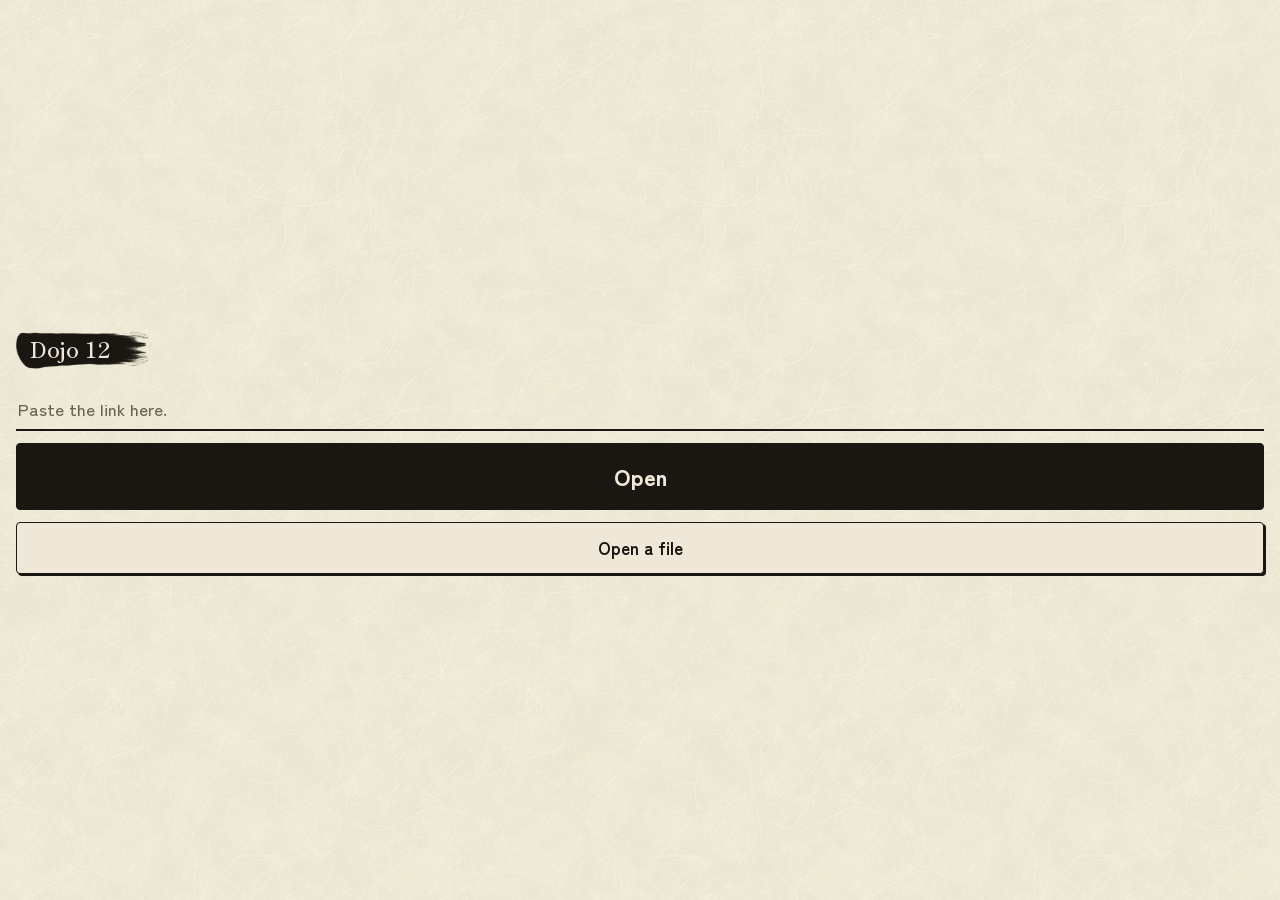
==== commit 072dd613: "frame: Settings and For Dad as ruled rows, What Dad sees as a report with the tied belt, the name sc" ====
--- a/dashboard.html
+++ b/dashboard.html
@@ -5,12 +5,15 @@
 <meta name="viewport" content="width=device-width, initial-scale=1, viewport-fit=cover">
 <meta name="theme-color" content="#EFE8D8">
 <title>Dojo 12</title>
-<link rel="icon" href="icons/icon-192.png">
+<link rel="icon" href="icons/enso-192.png">
 <link rel="preconnect" href="https://fonts.googleapis.com">
 <link rel="preconnect" href="https://fonts.gstatic.com" crossorigin>
 <link rel="stylesheet" href="https://fonts.googleapis.com/css2?family=Shippori+Mincho:wght@600&family=Zen+Kaku+Gothic+New:wght@500;700;900&display=swap">
 <link rel="stylesheet" href="css/themes.css">
 <link rel="stylesheet" href="css/app.css">
+<link rel="stylesheet" href="css/kit.css">
+<link rel="stylesheet" href="css/frame.css">
+<link rel="stylesheet" href="css/screens.css">
 </head>
 <body>
 <div id="app"></div>
@@ -26,7 +29,10 @@
 <script src="js/engine/beyond.js"></script>
 <script src="js/engine/share.js"></script>
 <script src="js/game/fx.js"></script>
+<script src="js/game/kit.js"></script>
+<script src="js/game/frame.js"></script>
 <script src="js/game/recap.js"></script>
+<script src="js/game/grid.js"></script>
 <script src="js/game/dashboard.js"></script>
 </body>
 </html>
--- a/css/themes.css
+++ b/css/themes.css
@@ -1,7 +1,19 @@
 /* Dojo 12 — papers (ART.md). Every paper sets the same tokens and nothing else;
    the material rules in app.css never change with the paper. Washi and Night are
    free and picked on first launch, the rest are shop stock.
-   Belt colours are the real cloth and never change with the paper. */
+   Belt colours are the real cloth and never change with the paper.
+
+   Each paper is also a sheet: a tile of its own fibre laid over --paper (the paper
+   kit, art/kit/out/paper). screens.css lays the tile; the url is written out there,
+   once per paper, and never kept in a custom property, where WebKit can resolve it
+   against the page instead of this folder (brush kit, found in testing). The tokens
+   here that go with the tile:
+     --tileSize  the tile's size in CSS px (Gold leaf's leaves need a taller one);
+     --printInk  the colour a Shop card pattern is printed in: the ink on the light
+                 papers, and part of the way from the paper to the ink on the dark
+                 ones, where light ink reads stronger;
+     --wash      a thin wash of the paper's own ink, for a Grid square that has
+                 been asked: the fibre still shows through it. */
 :root,
 [data-theme="washi"] {
   --paper:  #EFE8D8;
@@ -15,32 +27,44 @@
   --onInk:  #EFE8D8;
   --grainA: rgba(26, 22, 17, 0.05);
   --grainB: rgba(26, 22, 17, 0.03);
+  --wash:   rgba(26, 22, 17, 0.075);
+  --tileSize: 420px 900px;
+  --printInk: #1A1611;
 }
+/* Night is aizome, washi dipped in indigo, with off-white ink. Never navy (ART.md).
+   --onInk is a shade deeper than the paper kit's #152A4B so the streak mark reads
+   at 4.6:1 on --shu (it was 4.18). */
 [data-theme="night"] {
-  --paper:  #1B2436;
-  --paper2: #232E44;
-  --paper3: #2C3850;
-  --ink:    #ECE6D8;
-  --ink2:   #9AA4B8;
-  --rule:   #3A4760;
-  --shu:    #D9553C;
-  --kin:    #D8B44A;
-  --onInk:  #1B2436;
-  --grainA: rgba(236, 230, 216, 0.05);
-  --grainB: rgba(236, 230, 216, 0.03);
+  --paper:  #1E3B62;
+  --paper2: #274670;
+  --paper3: #31527F;
+  --ink:    #EFE9DC;
+  --ink2:   #B4C0D2;
+  --rule:   #45648F;
+  --shu:    #E4623F;
+  --kin:    #DDB84E;
+  --onInk:  #11223C;
+  --grainA: rgba(239, 233, 220, 0.05);
+  --grainB: rgba(239, 233, 220, 0.03);
+  --wash:   rgba(239, 233, 220, 0.09);
+  --tileSize: 420px 900px;
+  --printInk: #BBBEBE;
 }
 [data-theme="matcha"] {
   --paper:  #E4E7D4;
   --paper2: #D6DBC1;
   --paper3: #C6CDAD;
   --ink:    #1E2416;
-  --ink2:   #636B52;
+  --ink2:   #626951;
   --rule:   #B7BE9F;
   --shu:    #B33F22;
   --kin:    #B79226;
   --onInk:  #E4E7D4;
   --grainA: rgba(30, 36, 22, 0.05);
   --grainB: rgba(30, 36, 22, 0.03);
+  --wash:   rgba(30, 36, 22, 0.075);
+  --tileSize: 420px 900px;
+  --printInk: #1E2416;
 }
 [data-theme="sakura"] {
   --paper:  #F2E3E1;
@@ -54,20 +78,30 @@
   --onInk:  #F2E3E1;
   --grainA: rgba(36, 26, 26, 0.05);
   --grainB: rgba(36, 26, 26, 0.03);
+  --wash:   rgba(36, 26, 26, 0.075);
+  --tileSize: 420px 900px;
+  --printInk: #241A1A;
 }
+/* --shu is a shade deeper than it was (#A83A1C) so the streak mark's paper-coloured
+   figures read at 4.5:1 on it, and a red time on this paper does too (both 3.76). */
 [data-theme="kraft"] {
   --paper:  #D9C4A3;
   --paper2: #CBB390;
   --paper3: #B99F79;
   --ink:    #241A0F;
-  --ink2:   #6E5A42;
+  --ink2:   #5F4D39;
   --rule:   #AE9470;
-  --shu:    #A83A1C;
+  --shu:    #943216;
   --kin:    #9C7A1E;
   --onInk:  #D9C4A3;
   --grainA: rgba(36, 26, 15, 0.06);
   --grainB: rgba(36, 26, 15, 0.035);
+  --wash:   rgba(36, 26, 15, 0.08);
+  --tileSize: 420px 900px;
+  --printInk: #241A0F;
 }
+/* --shu is lighter than it was (#D4482C), close to Night's, so the streak mark's dark
+   figures read at 4.6:1 on it, and a red time on this paper does too (both 3.65). */
 [data-theme="sumi"] {
   --paper:  #23211C;
   --paper2: #2C2A24;
@@ -75,24 +109,31 @@
   --ink:    #EFE8D8;
   --ink2:   #A29882;
   --rule:   #4A463C;
-  --shu:    #D4482C;
+  --shu:    #E4603E;
   --kin:    #D4B03C;
   --onInk:  #23211C;
   --grainA: rgba(239, 232, 216, 0.05);
   --grainB: rgba(239, 232, 216, 0.03);
+  --wash:   rgba(239, 232, 216, 0.08);
+  --tileSize: 420px 900px;
+  --printInk: #C6C0B2;
 }
+/* Gold leaf is a warmer gold than it was, so the leaf reads as gold rather than cream. */
 [data-theme="kinpaku"] {
-  --paper:  #F0E3C0;
-  --paper2: #E4D3A5;
-  --paper3: #D4BF88;
+  --paper:  #EDDCAB;
+  --paper2: #E2CE98;
+  --paper3: #D3BC80;
   --ink:    #1F1A0F;
-  --ink2:   #6B5E3C;
-  --rule:   #C9B27F;
+  --ink2:   #695D3B;
+  --rule:   #C8AF74;
   --shu:    #B3341C;
   --kin:    #A8871B;
-  --onInk:  #F0E3C0;
+  --onInk:  #EDDCAB;
   --grainA: rgba(31, 26, 15, 0.05);
   --grainB: rgba(31, 26, 15, 0.03);
+  --wash:   rgba(31, 26, 15, 0.075);
+  --tileSize: 420px 980px;
+  --printInk: #1F1A0F;
 }
 
 /* The belt cloth. A coloured belt with a black rank bar holding white stripes,
--- a/css/app.css
+++ b/css/app.css
@@ -63,7 +63,7 @@
   background: var(--ink); color: var(--onInk);
   font-family: "Shippori Mincho", "Hiragino Mincho ProN", serif; font-weight: 600;
   font-size: 22px; line-height: 1.25; padding: 6px 16px 8px;
-  width: fit-content; max-width: 100%;
+  width: fit-content; max-width: 100%; text-wrap: balance;
   clip-path: polygon(0 8%, 2% 0, 58% 4%, 98% 0, 100% 12%, 99% 90%, 97% 100%, 38% 96%, 1% 100%, 0 92%);
 }
 
@@ -112,30 +112,39 @@
   transform: rotate(-3deg);
 }
 .seal.big { font-size: 17px; padding: 8px 9px; }
+/* The coin: an old Japanese coin, gold with a square hole, the same drawing everywhere (§13.3). */
 .coin {
-  display: inline-block; width: 13px; height: 13px; border-radius: 50%;
-  border: 2px solid var(--ink); position: relative; vertical-align: -2px;
-}
-.coin::after { content: ""; position: absolute; inset: 3.5px; background: var(--ink); }
-.beltband { display: flex; align-items: stretch; height: 22px; border: 1.5px solid var(--ink); border-radius: 2px; overflow: hidden; }
-.beltband.tall { height: 30px; }
-.beltband > .cloth { flex: 1 1 auto; background: var(--belt-white); }
-.beltband > .bar { flex: 0 0 42%; background: var(--belt-bar); display: flex; align-items: center; gap: 4px; padding: 0 6px; }
-.beltband > .bar > i { width: 4px; height: 100%; background: var(--belt-tape); }
-.b-white > .cloth { background: var(--belt-white); }
-.b-blue > .cloth { background: var(--belt-blue); }
-.b-purple > .cloth { background: var(--belt-purple); }
-.b-brown > .cloth { background: var(--belt-brown); }
-.b-black > .cloth { background: var(--belt-black); }
+  display: inline-block; width: 15px; height: 15px; border-radius: 50%;
+  border: 1.5px solid var(--ink); background: var(--kin); position: relative; vertical-align: -2px; flex: none;
+}
+.coin::after { content: ""; position: absolute; inset: 4px; border: 1.5px solid var(--ink); background: var(--paper); }
+/* The belt drawn as a belt: two loose tips, the cloth, the black bar the stripes are taped on. */
+.beltband { display: flex; align-items: stretch; height: 24px; }
+.beltband.tall { height: 32px; }
+.beltband > .tip { flex: 0 0 14px; background: var(--belt-white); border: 1.5px solid var(--ink); border-radius: 2px 0 0 2px; transform: skewX(-18deg); margin-right: -3px; }
+.beltband > .tip:last-child { border-radius: 0 2px 2px 0; transform: skewX(18deg); margin-right: 0; margin-left: -3px; background: var(--belt-bar); }
+.b-black > .tip:last-child { background: var(--shu); }
+.beltband > .cloth { flex: 1 1 auto; background: var(--belt-white); border: 1.5px solid var(--ink); border-right: 0; }
+.beltband > .bar { flex: 0 0 40%; background: var(--belt-bar); border: 1.5px solid var(--ink); border-left: 0; display: flex; align-items: center; gap: 5px; padding: 0 7px; }
+.beltband > .bar > i { width: 7px; height: 100%; background: var(--belt-tape); }
+.beltband > .bar > i.new { animation: stripeOn 520ms ease-out; }
+@keyframes stripeOn { 0% { transform: scaleY(0); } 60% { transform: scaleY(1.2); } 100% { transform: scaleY(1); } }
+.b-white > .tip:first-child, .b-white > .cloth { background: var(--belt-white); }
+.b-blue > .tip:first-child, .b-blue > .cloth { background: var(--belt-blue); }
+.b-purple > .tip:first-child, .b-purple > .cloth { background: var(--belt-purple); }
+.b-brown > .tip:first-child, .b-brown > .cloth { background: var(--belt-brown); }
+.b-black > .tip:first-child, .b-black > .cloth { background: var(--belt-black); }
 .b-black > .bar { background: var(--shu); }
-.bar-fill { height: 7px; background: var(--paper2); border: 1.5px solid var(--ink); border-radius: 2px; overflow: hidden; }
-.bar-fill > i { display: block; height: 100%; background: var(--ink); }
+/* The bar under the belt: sealed questions solid, questions fast once pale. */
+.bar-fill { height: 9px; background: var(--paper2); border: 1.5px solid var(--ink); border-radius: 2px; overflow: hidden; position: relative; }
+.bar-fill > i { display: block; height: 100%; background: var(--ink); position: absolute; left: 0; top: 0; transition: width 400ms ease; }
+.bar-fill > i.pale { background: var(--ink2); opacity: 0.45; }
 
 /* ---- home ---- */
 .home-head { display: flex; align-items: flex-end; justify-content: space-between; gap: 12px; }
 .home-name { font-family: "Shippori Mincho", "Hiragino Mincho ProN", serif; font-weight: 600; font-size: 30px; }
-.xpline { height: 3px; background: var(--paper2); overflow: hidden; }
-.xpline > i { display: block; height: 100%; background: var(--shu); }
+.xpline { height: 5px; background: var(--paper2); border: 1px solid var(--rule); overflow: hidden; border-radius: 2px; }
+.xpline > i { display: block; height: 100%; background: var(--ink); }
 .plate { position: relative; border: 1.5px solid var(--ink); border-radius: 4px; padding: 13px 14px; display: flex; flex-direction: column; gap: 9px; background: var(--paper); }
 .plate.lift { box-shadow: 2px 2px 0 var(--ink); }
 .mark { width: 22px; height: 22px; display: inline-block; }
@@ -144,19 +153,30 @@
 /* ---- the round ---- */
 .runtop { display: flex; align-items: center; justify-content: space-between; gap: 10px; min-height: 30px; }
 .runscore { font-size: 22px; font-weight: 900; }
+/* The score with its word beside it: "110 points". */
+.scorebox { display: flex; align-items: baseline; gap: 5px; }
 .streak { display: flex; align-items: center; gap: 7px; }
-.streak .ticks { display: flex; gap: 3px; }
-.streak .ticks > i { width: 5px; height: 13px; border: 1.5px solid var(--ink); background: transparent; }
-.streak .ticks > i.on { background: var(--ink); }
 .mult { background: var(--shu); color: var(--onInk); font-weight: 900; font-size: 13px; padding: 3px 6px; border-radius: 3px; }
 [data-combo="ink"] .mult { background: var(--ink); }
 [data-combo="round"] .mult { border-radius: 50%; padding: 5px 6px; }
 [data-combo="gold"] .mult { background: var(--kin); color: var(--ink); }
-.pips { display: flex; gap: 3px; flex-wrap: nowrap; justify-content: center; padding: 2px 0; }
-.pips > i { width: 6px; height: 6px; background: var(--paper2); border: 1px solid var(--rule); }
-.pips > i.done { background: var(--ink); border-color: var(--ink); }
-.pips > i.now { background: var(--shu); border-color: var(--ink); transform: scale(1.35); }
-.pips > i.miss { background: var(--paper); border: 1.5px solid var(--ink); }
+/* The card dots (brush kit): a ring for a card not yet answered, the one on the screen
+   in ink and a little larger, the ones to come quiet in --rule; a brush dot for a card
+   answered, in ink, red when the answer counted toward a seal, --ink2 for a miss. */
+.pips { display: flex; gap: 9px; flex-wrap: nowrap; justify-content: center; align-items: center; height: 19px; }
+.pips > i {
+  display: block; flex: none; width: 15px; height: 15px; background-color: var(--rule);
+  -webkit-mask: url(../img/ring.webp) center / 100% 100% no-repeat; mask: url(../img/ring.webp) center / 100% 100% no-repeat;
+}
+.pips > i.done, .pips > i.fast, .pips > i.miss { -webkit-mask-image: url(../img/dot.webp); mask-image: url(../img/dot.webp); }
+.pips > i.done { background-color: var(--ink); }
+.pips > i.fast { background-color: var(--shu); }
+.pips > i.miss { background-color: var(--ink2); }
+.pips > i.now { background-color: var(--ink); width: 17px; height: 17px; }
+/* The black belt test has twenty-four cards to a row. */
+.pips.many { gap: 3px; height: 13px; }
+.pips.many > i { width: 9px; height: 9px; }
+.pips.many > i.now { width: 11px; height: 11px; }
 
 .cardwrap { flex: 1 1 0px; min-height: 0; display: flex; align-items: center; justify-content: center; position: relative; }
 .card {
@@ -173,34 +193,99 @@
 [data-skin="hemp"] .card { background-image: linear-gradient(45deg, var(--grainB) 1px, transparent 1px), linear-gradient(-45deg, var(--grainB) 1px, transparent 1px); background-size: 18px 18px; }
 [data-skin="gilt"] .card { box-shadow: 2px 2px 0 var(--ink), inset 0 0 0 3px var(--kin); }
 .cardlabel { font-size: 13px; color: var(--ink2); min-height: 16px; }
-.question { font-size: clamp(28px, calc(var(--cs, 320px) * 0.2), 64px); font-weight: 900; letter-spacing: -1px; }
-.question.words { font-size: clamp(15px, calc(var(--cs, 320px) * 0.085), 30px); line-height: 1.25; text-align: center; padding: 0 18px; letter-spacing: 0; }
-.typed { font-size: clamp(22px, calc(var(--cs, 320px) * 0.13), 44px); font-weight: 900; min-height: 1.2em; color: var(--shu); }
+.question { font-size: calc(clamp(28px, calc(var(--cs, 320px) * 0.2), 64px) * var(--qs, 1)); font-weight: 900; letter-spacing: -1px; line-height: 1.1; white-space: nowrap; }
+.question.words { font-size: clamp(15px, calc(var(--cs, 320px) * 0.085), 30px); line-height: 1.25; text-align: center; padding: 0 18px; letter-spacing: 0; white-space: normal; }
+/* The operators, drawn at the numerals' weight: 0.46 em square, a 0.12 em stroke
+   (the stem of a 900 numeral), centred 0.35 em above the baseline (the numerals'
+   cap height is 0.70 em). */
+.question .op { display: inline-block; position: relative; width: 0.46em; height: 0.46em; margin: 0 0.24em; vertical-align: 0.12em; }
+.question .op svg { display: block; width: 100%; height: 100%; overflow: visible; }
+.question .op path { fill: none; stroke: currentColor; stroke-width: 26; }
+.question .op circle { fill: currentColor; }
+.sr { position: absolute; width: 1px; height: 1px; overflow: hidden; clip: rect(0 0 0 0); white-space: nowrap; }
+.typed { font-size: clamp(22px, calc(var(--cs, 320px) * 0.13), 44px); font-weight: 900; min-height: 1.2em; color: var(--ink); }
 .slots { display: flex; gap: 8px; height: 14px; align-items: flex-end; }
 .slots > i { width: 26px; height: 3px; background: var(--rule); }
 .slots > i.on { background: var(--ink); }
+/* The answer on a round card: the digits in ink at the numerals' weight, set together
+   on one short ink line right under the sum. The line is as long as the answer, so it
+   still shows how many digits to type (review 2026-09-24). */
+.answer { display: flex; align-items: flex-end; justify-content: center; gap: 0.42em;
+  font-size: clamp(22px, calc(var(--cs, 320px) * 0.13), 44px); font-weight: 900; line-height: 1.12; }
+.answer .slots { height: auto; gap: 0; align-items: flex-end; padding: 0 0.12em; border-bottom: 0.085em solid var(--ink); }
+.answer .slots > i {
+  display: block; width: 0.52em; height: 1.12em; background: none; text-align: center; font-style: normal; color: var(--ink);
+}
+.answer .slots > i.on { background: none; }
+/* The shown answer in pencil, inked over digit by digit as it is typed. */
+.answer .slots > i[data-hint]:not(.on)::before, .answer .typed[data-hint]:empty::before {
+  content: attr(data-hint); color: var(--ink2); opacity: 0.45;
+}
+.answer .typed { display: none; min-height: 0; }
+.answer.free .slots { display: none; }
+.answer.free .typed { display: block; min-width: 1.3em; height: 1.12em; padding: 0 0.1em; text-align: center; border-bottom: 0.085em solid var(--ink); }
+/* A miss: what was typed stays, and one dry stroke goes through it in 90 ms. */
+.answer .wrong { display: none; position: relative; height: 1.12em; color: var(--ink2); }
+.answer.missed .wrong { display: block; }
+.answer.missed .slots, .answer.missed .typed { display: none; }
+.answer.missed.reveal .slots { display: flex; }
+.answer.missed.reveal.free .typed { display: block; }
+/* The kit's strike keeps its own proportions (512:96) and runs 16 % past the number each
+   side, but never shorter than 1.5 em, so a one-digit answer still gets a whole stroke
+   rather than a stub. Centred on the numerals' cap height (0.65 em down the line). */
+.answer .wrong .strike {
+  position: absolute; left: 50%; top: 0.65em; width: max(1.5em, 132%); aspect-ratio: 512 / 96;
+  transform: translate(-50%, -46%); background-color: var(--ink);
+  -webkit-mask: url(../img/strike.webp) center / 100% 100% no-repeat; mask: url(../img/strike.webp) center / 100% 100% no-repeat;
+  animation: strike 90ms linear both;
+}
+@keyframes strike { from { clip-path: inset(0 100% 0 0); } to { clip-path: inset(0 0 0 0); } }
 .stepline { font-size: 17px; font-weight: 700; text-align: center; padding: 0 14px; }
 
-/* Two dots on every question: one for each counted day. */
-.dots { display: flex; gap: 9px; align-items: center; min-height: 18px; }
-.dots > i { width: 14px; height: 14px; border-radius: 50%; border: 1.5px solid var(--ink2); background: transparent; }
-.dots > i.on { background: var(--ink); border-color: var(--ink); }
-.dots > i.lit { border: 2.5px solid var(--shu); }
-.dots > i.stamp { animation: stamp 180ms ease-out; }
-@keyframes stamp { 0% { transform: scale(1.9); opacity: 0.2; } 60% { transform: scale(0.92); opacity: 1; } 100% { transform: scale(1); } }
-
-/* The ensō: one brush circle, open, drawn in one breath. */
-.enso { position: absolute; inset: 7%; pointer-events: none; overflow: visible; }
-.enso circle { fill: none; stroke-linecap: round; }
-.enso .track { stroke: var(--ink2); stroke-width: 2.5; opacity: 0.4; }
-.enso .arc { stroke: var(--shu); stroke-width: var(--ensoW, 4.5); }
-.enso .tick-gold { stroke: var(--kin); stroke-width: 5; }
-.enso .tick-best { stroke: var(--ink); stroke-width: 3; }
-[data-ring="thin"] .enso .arc { stroke-width: calc(var(--ensoW, 6) * 0.55); }
-[data-ring="double"] .enso .arc { stroke-dasharray: none; filter: none; stroke-width: calc(var(--ensoW, 6) * 0.5); }
-[data-ring="double"] .enso .track { stroke-width: 6; opacity: 0.3; }
-[data-ring="dotted"] .enso .arc { stroke-linecap: butt; }
-[data-ring="gold"] .enso .arc { stroke: var(--kin); }
+
+/* The ensō timer (brush kit, art/kit/out/brush/README.md, tested in Chrome 153 and iOS
+   18.6 Safari). Two layers of one brush mask: .trail, the whole stroke faint, the time
+   already spent; .left, the stroke in solid ink from the head to the cut, the time left.
+   One custom property drives it, --left from 1 (full) to 0 (empty). The cut is a
+   conic-gradient intersected with the brush mask: the timer runs clockwise from 124.5 deg
+   (maths angle) for 336 deg, the conic starts in the stroke's gap (bearing 313.5 deg) so the
+   cut sits 12 deg into it at --left 0 and 348 deg at 1, and the ink fades over 2.5 deg either
+   side of the cut. The box must be square (the card is): the mask fills it 100 x 100 %,
+   and mask-size: contain leaves a band on iOS. Never red; the streak no longer thickens it. */
+.enso-t { position: absolute; inset: 7%; pointer-events: none; }
+.enso-t > i {
+  position: absolute; inset: 0; display: block;
+  -webkit-mask-size: 100% 100%; -webkit-mask-repeat: no-repeat; -webkit-mask-position: center;
+  mask-size: 100% 100%; mask-repeat: no-repeat; mask-position: center;
+}
+.enso-t > .trail { background-color: var(--ink2); opacity: 0.22; }
+.enso-t > .left {
+  background-color: var(--ink);
+  --cut: calc(12deg + 336deg * var(--left, 1));
+  --cutmask: conic-gradient(from 313.5deg, #000 calc(var(--cut) - 2.5deg), transparent calc(var(--cut) + 2.5deg));
+  -webkit-mask-composite: source-in;
+  mask-composite: intersect;
+}
+/* One pair of rules a timer, the url written out each time (a url kept in a custom
+   property can resolve against the page). Brush is the free timer and the default. */
+.enso-t > .trail { -webkit-mask-image: url(../img/enso-brush.webp); mask-image: url(../img/enso-brush.webp); }
+.enso-t > .left { -webkit-mask-image: url(../img/enso-brush.webp), var(--cutmask); mask-image: url(../img/enso-brush.webp), var(--cutmask); }
+[data-ring="thin"] .enso-t > .trail { -webkit-mask-image: url(../img/enso-pen.webp); mask-image: url(../img/enso-pen.webp); }
+[data-ring="thin"] .enso-t > .left { -webkit-mask-image: url(../img/enso-pen.webp), var(--cutmask); mask-image: url(../img/enso-pen.webp), var(--cutmask); }
+[data-ring="double"] .enso-t > .trail { -webkit-mask-image: url(../img/enso-double.webp); mask-image: url(../img/enso-double.webp); }
+[data-ring="double"] .enso-t > .left { -webkit-mask-image: url(../img/enso-double.webp), var(--cutmask); mask-image: url(../img/enso-double.webp), var(--cutmask); }
+[data-ring="dotted"] .enso-t > .trail { -webkit-mask-image: url(../img/enso-dotted.webp); mask-image: url(../img/enso-dotted.webp); }
+[data-ring="dotted"] .enso-t > .left { -webkit-mask-image: url(../img/enso-dotted.webp), var(--cutmask); mask-image: url(../img/enso-dotted.webp), var(--cutmask); }
+[data-ring="gold"] .enso-t > .left { background-color: var(--kin); }
+/* The ticks, on the same box as the mask: the gold one where fast ends, the small ink one
+   at the child's best time. On the Gold timer the gold mark is edged in ink, so it is
+   still the gold mark the child knows and does not sink into the gold stroke. */
+.enso-ticks { position: absolute; inset: 7%; width: 86%; height: 86%; pointer-events: none; overflow: visible; }
+.enso-ticks line { stroke-linecap: butt; }
+.enso-ticks .gold { stroke: var(--kin); stroke-width: 1.7; }
+.enso-ticks .best { stroke: var(--ink); stroke-width: 1.1; }
+.enso-ticks .gold-edge { display: none; stroke: var(--ink); stroke-width: 2.9; }
+[data-ring="gold"] .enso-ticks .gold-edge { display: inline; }
 
 .diagline { min-height: 40px; font-size: 15px; display: flex; align-items: center; justify-content: center; text-align: center; }
 .missbtns { display: flex; gap: 9px; }
@@ -209,7 +294,6 @@
 
 /* ---- keypad ---- */
 .padwrap { display: flex; flex-direction: column; gap: 7px; }
-.padwrap.off { opacity: 0.45; }
 .keypad { display: grid; grid-template-columns: repeat(3, 1fr); gap: 7px; }
 .keyrow { display: grid; grid-template-columns: repeat(3, 1fr); gap: 7px; }
 .keyrow.big { grid-template-columns: repeat(2, 1fr); }
@@ -222,7 +306,7 @@
 }
 .key:active { transform: translate(2px, 2px); box-shadow: 0 0 0 var(--ink); }
 .key.fn { font-size: 17px; font-weight: 700; background: var(--paper); }
-.key.go { background: var(--shu); color: var(--onInk); }
+.key.go { background: var(--ink); color: var(--onInk); }
 .key.no { background: var(--paper); color: var(--ink); }
 
 /* ---- the end of a round ---- */
@@ -232,24 +316,24 @@
 /* ---- the grid ---- */
 table.grid { border-collapse: collapse; }
 table.grid th { font-size: 13px; font-weight: 500; color: var(--ink2); padding: 2px 4px; }
-table.grid td {
-  width: 26px; height: 26px; padding: 0;
-  background: var(--paper2); border: 1px solid var(--rule);
-}
-table.grid td.d1 { background: var(--paper); border-color: var(--ink2); position: relative; }
-table.grid td.d1::after { content: ""; position: absolute; inset: 9px; border-radius: 50%; background: var(--ink); }
-table.grid td.d2 { background: var(--ink); border-color: var(--ink); }
-table.grid td.na { background: var(--paper); border: 1px dashed var(--ink2); }
+/* One square a question, reading left to right: blank, an outline, half, the seal (§13.3). */
+table.grid td { width: 26px; height: 26px; padding: 0; background: transparent; border: 1px solid var(--rule); position: relative; }
+table.grid td::after { content: ""; position: absolute; inset: 5px; border-radius: 50%; }
+table.grid td.na::after { display: none; }
+table.grid td:not(.na):not(.s-fast):not(.s-sealed)::after { border: 1.5px solid var(--ink2); }
+table.grid td.s-fast::after { border: 1.5px solid var(--ink); background: linear-gradient(90deg, var(--ink) 50%, transparent 50%); }
+table.grid td.s-sealed::after { background: var(--shu); box-shadow: inset 0 0 0 2px var(--shu), inset 0 0 0 3.5px var(--paper); }
+table.grid td.pick { border: 2px solid var(--ink); }
+table.grid th:first-child { white-space: nowrap; }
 .legend { display: flex; flex-wrap: wrap; gap: 12px; font-size: 13px; color: var(--ink2); align-items: center; }
 .legend span { display: flex; align-items: center; gap: 6px; }
-.legend i { width: 15px; height: 15px; background: var(--paper2); border: 1px solid var(--rule); display: block; }
-.legend i.d1 { background: var(--paper); border-color: var(--ink2); position: relative; }
-.legend i.d1::after { content: ""; position: absolute; inset: 5px; border-radius: 50%; background: var(--ink); }
-.legend i.d2 { background: var(--ink); border-color: var(--ink); }
-.legend i.na { background: var(--paper); border: 1px dashed var(--ink2); }
+.legend i { width: 15px; height: 15px; border-radius: 50%; border: 1.5px solid var(--ink2); display: block; }
+.legend i.na { border: 1px solid var(--rule); border-radius: 0; }
+.legend i.s-fast { border-color: var(--ink); background: linear-gradient(90deg, var(--ink) 50%, transparent 50%); }
+.legend i.s-sealed { background: var(--shu); border-color: var(--shu); box-shadow: inset 0 0 0 2px var(--shu), inset 0 0 0 3.5px var(--paper); }
 .seg { display: flex; gap: 9px; }
 .seg > button { flex: 1; }
-.seg > button.on { background: var(--shu); color: var(--onInk); }
+.seg > button.on { background: var(--ink); color: var(--onInk); }
 
 /* ---- the belt ladder ---- */
 .rung { display: flex; align-items: center; gap: 12px; padding: 9px 0; border-top: 1px solid var(--rule); }
@@ -268,16 +352,10 @@
 /* ---- effects ---- */
 @keyframes pop { 0% { transform: scale(1); } 45% { transform: scale(1.06); } 100% { transform: scale(1); } }
 .pop { animation: pop 140ms ease-out; }
-@keyframes crackline { from { transform: scaleX(0); } to { transform: scaleX(1); } }
-.card.cracked::after {
-  content: ""; position: absolute; left: 6%; right: 6%; top: 52%; height: 2px; background: var(--ink);
-  transform-origin: left centre; animation: crackline 90ms linear forwards, fade 700ms 200ms ease forwards;
-}
 @keyframes splat { 0% { transform: scale(0.2); opacity: 0.9; } 60% { transform: scale(1.1); opacity: 0.75; } 100% { transform: scale(1); opacity: 0; } }
 .splat { position: fixed; border-radius: 50%; background: var(--ink); pointer-events: none; z-index: 40; animation: splat 320ms ease-out forwards; }
 @keyframes fade { to { opacity: 0; } }
 @keyframes slam { 0% { transform: scale(1.6) rotate(-6deg); opacity: 0; } 60% { transform: scale(0.96) rotate(-3deg); opacity: 1; } 100% { transform: scale(1) rotate(-3deg); opacity: 1; } }
-.sealslam { position: absolute; right: 9%; bottom: 9%; animation: slam 140ms ease-out; }
 .floatnum { position: fixed; font-weight: 900; font-size: 26px; z-index: 40; pointer-events: none;
   transition: transform 560ms ease-out, opacity 560ms ease-out; }
 .toast {
@@ -292,8 +370,7 @@
 .shot { color: var(--ink); }
 
 @media (prefers-reduced-motion: reduce) {
-  .card.cracked::after, .splat { animation: none; }
-  .enso .arc { transition: none; }
+  .splat, .answer .wrong .strike, .cardseal.press.fast .hanko-pencil { animation: none; }
 }
 
 /* ---- shop swatches ---- */
@@ -306,3 +383,91 @@
 .swatch.sw-combo.v-round { background: var(--shu); border-radius: 50%; }
 .swatch.sw-combo.v-gold { background: var(--kin); }
 .swatch.sw-sound { background: var(--paper2); }
+
+/* ---- the seal on a card (review 2026-09-24): the kit's hanko stack at the card's top
+   right, turned -3deg (art/kit/out/seal/README.md). Halfway: the pencil square where the
+   seal will go, in pencil, and in full ink when a fast answer now would seal it: never a
+   red border, red is only ever the seal itself. Sealed: the icon's stone with the ensō cut
+   in it (never the "12", which read as an answer) on its pencil square, slammed down with the thump. A lost seal lifts off and leaves the pencil
+   square; a halfway mark lost to a miss is rubbed out. Every seal file holds its stone at
+   10/13 of the box, so the stamp lands inside its square. ---- */
+.cardseal { position: absolute; top: 6%; right: 6%; pointer-events: none; }
+.cardseal .hanko-stack {
+  position: relative; display: block; transform: rotate(-3deg);
+  width: clamp(32px, calc(var(--cs, 330px) * 0.145), 48px); height: clamp(32px, calc(var(--cs, 330px) * 0.145), 48px);
+}
+.cardseal .hanko-stack > i {
+  position: absolute; inset: 0; width: auto; height: auto; visibility: hidden;   /* kit.css sizes .hanko at 52 px */
+  -webkit-mask-repeat: no-repeat; mask-repeat: no-repeat; -webkit-mask-position: center; mask-position: center;
+  -webkit-mask-size: 100% 100%; mask-size: 100% 100%;
+}
+.cardseal .hanko-pencil { background-color: var(--ink2); -webkit-mask-image: url(../img/seal-outline.webp); mask-image: url(../img/seal-outline.webp); }
+.cardseal .hanko { background-color: var(--shu); -webkit-mask-image: url(../img/seal-enso.webp); mask-image: url(../img/seal-enso.webp); }
+.cardseal.fast .hanko-pencil, .cardseal.sealed .hanko-pencil, .cardseal.erase .hanko-pencil { visibility: visible; }
+.cardseal.sealed .hanko { visibility: visible; }
+.cardseal.fast.lit .hanko-pencil { background-color: var(--ink); }
+.cardseal.press.sealed .hanko { animation: hanko-slam 120ms ease-out both; }
+.cardseal.press.fast .hanko-pencil { animation: pencil-in 200ms ease-out both; }
+.cardseal.lift .hanko { animation: hanko-lift 460ms ease-in forwards; }
+.cardseal.erase .hanko-pencil { animation: pencil-out 380ms ease-in forwards; }
+/* The kit's slam for a seal inside the already turned stack: on the page it still goes
+   1.6x to 1x and -6deg to -3deg in 120 ms (ART.md), and comes to rest square in its frame. */
+@keyframes hanko-slam { 0% { transform: scale(1.6) rotate(-3deg); opacity: 0; }
+  60% { transform: scale(0.96) rotate(0deg); opacity: 1; } 100% { transform: none; opacity: 1; } }
+@keyframes hanko-lift { 0% { transform: none; opacity: 1; } 100% { transform: translate(6px, -16px) rotate(8deg) scale(1.06); opacity: 0; } }
+@keyframes pencil-in { from { opacity: 0; transform: scale(1.12); } to { opacity: 1; transform: none; } }
+@keyframes pencil-out { to { opacity: 0; } }
+.cardtime { font-size: 15px; font-weight: 700; color: var(--ink2); min-height: 20px; }
+.cardtime.fast { color: var(--shu); }
+.cardtime .pb { color: var(--ink2); font-size: 13px; font-weight: 500; margin-left: 8px; }
+.key:disabled { cursor: default; }
+/* While the card shows its result the keys stay exactly as they are and a tap does
+   not even press in. At a miss the pad is dead and says so calmly: the keys lie flat
+   on the paper, no offset, the digits in pencil, so the two buttons are the only
+   raised, inked thing left (§13.2 #10). */
+.padwrap.hold .key:active { transform: none; box-shadow: 2px 2px 0 var(--ink); }
+.padwrap.off .key { box-shadow: none; transform: none; background: transparent; border-color: var(--rule); color: var(--ink2); }
+.padwrap.off .key.go { background: transparent; color: var(--ink2); }
+.shopitem .right.ask { color: var(--shu); font-weight: 700; }
+.howto { display: flex; flex-direction: column; gap: 16px; }
+.howrow { display: flex; gap: 12px; align-items: flex-start; }
+.howglyph { flex: 0 0 96px; }
+.howglyph svg { width: 96px; height: 40px; display: block; }
+.fastticks { display: flex; gap: 3px; }
+.fastticks > i { width: 5px; height: 14px; background: var(--shu); border-radius: 1px; }
+.floatcoin { display: flex; align-items: center; gap: 4px; font-size: 17px; color: var(--ink); }
+.floatcoin .coin { width: 20px; height: 20px; }   /* the seal kit's size for the coin that floats off the card */
+@keyframes shake { 0%, 100% { transform: translateX(0); } 25% { transform: translateX(-6px); } 75% { transform: translateX(6px); } }
+.shake { animation: shake 240ms ease-in-out; }
+.howto h3 { margin: 0 0 3px; font: 600 17px/1.3 "Shippori Mincho", "Hiragino Mincho ProN", serif; }
+.howto p { margin: 0; font-size: 15px; line-height: 1.5; }
+
+/* words agent, 2026-09-24 ------------------------------------------------------------
+   Plain structure for the review's words; the art pass restyles these. */
+/* The ? on Home that opens How it works. Round, since only circles and dots are round. */
+.helpbtn {
+  flex: none; width: 34px; height: 34px; border-radius: 50%;
+  border: 1.5px solid var(--ink); background: var(--paper); color: var(--ink);
+  font-weight: 900; font-size: 17px; line-height: 1; padding: 0;
+  box-shadow: 2px 2px 0 var(--ink);
+}
+.helpbtn:active { transform: translate(2px, 2px); box-shadow: 0 0 0 var(--ink); }
+.home-head .home-name { overflow-wrap: anywhere; }
+/* The bar under the belt: one cell a seal between the last stripe and the next,
+   sealed solid, halfway half filled (D.belt.bar). */
+.sealbar { display: flex; gap: 3px; height: 11px; }
+.sealbar > i { flex: 1 1 0; position: relative; overflow: hidden; background: var(--paper2);
+  border: 1.5px solid var(--ink); border-radius: 2px; }
+.sealbar > i.sealed { background: var(--ink); }
+.sealbar > i.half::after { content: ""; position: absolute; left: 0; top: 0; bottom: 0; width: 50%;
+  background: var(--ink2); opacity: 0.45; }
+/* A score and its word, side by side. */
+.row.scorerow { align-items: baseline; gap: 9px; }
+/* What each belt takes, under its band on the Belt screen. */
+.rungcol { flex: 1 1 auto; display: flex; flex-direction: column; gap: 4px; min-width: 0; }
+.rungcol > .at { font-size: 13px; color: var(--ink2); text-align: right; }
+/* The week's recap on Home, put away with OK. */
+.plate.recap > .btn { align-self: flex-start; padding: 8px 18px; font-size: 15px; }
+/* How it works: five panels. */
+.howto > .howpanel { padding-bottom: 14px; border-bottom: 1px solid var(--rule); }
+.howto > .howpanel:last-child { border-bottom: 0; padding-bottom: 0; }
--- a/css/kit.css
+++ b/css/kit.css
@@ -0,0 +1,76 @@
+/* Dojo 12 — the image kit (ART.md Assets, review 2026-09-24). The pictures in img/ are
+   painted by the icon's own pipeline in art/kit/: shapes ship as alpha masks and take
+   their colour from the paper's tokens, so one file is right on every paper. This file
+   only says how each one is laid; the screens place them. Every mask property is
+   written twice, -webkit- and plain, for iOS Safari. */
+
+/* ---- the seal (art/kit/out/seal/README.md). Every seal file holds its stone at 10/13
+   of the box, centred, so one file swapped for another in the same box lands in the
+   same place. Sealed is the ensō seal; the "12" is the game's badge and never sits on
+   a card, in the Grid or beside a question. ---- */
+.hanko, .hanko-sm, .hanko-pencil, .hanko-pencil-sm, .hanko-12, .hanko-12-sm {
+  display: inline-block; flex: none; width: 52px; height: 52px;
+  -webkit-mask-repeat: no-repeat; mask-repeat: no-repeat;
+  -webkit-mask-position: center; mask-position: center;
+  -webkit-mask-size: 100% 100%; mask-size: 100% 100%;
+}
+/* sealed, for boxes of 30 px and up */
+.hanko { background-color: var(--shu);
+  -webkit-mask-image: url(../img/seal-enso.webp); mask-image: url(../img/seal-enso.webp); }
+/* sealed, drawn for boxes of 20 to 30 px (the Grid, the end-of-round lists) */
+.hanko-sm { width: 26px; height: 26px; background-color: var(--shu);
+  -webkit-mask-image: url(../img/seal-enso-small.webp); mask-image: url(../img/seal-enso-small.webp); }
+/* the game's badge: the icon's "12" stamp, for the install and name screens only */
+.hanko-12 { background-color: var(--shu);
+  -webkit-mask-image: url(../img/seal.webp); mask-image: url(../img/seal.webp); }
+.hanko-12-sm { width: 26px; height: 26px; background-color: var(--shu);
+  -webkit-mask-image: url(../img/seal-small.webp); mask-image: url(../img/seal-small.webp); }
+/* halfway: the pencil square where the seal will go */
+.hanko-pencil { background-color: var(--ink2);
+  -webkit-mask-image: url(../img/seal-outline.webp); mask-image: url(../img/seal-outline.webp); }
+.hanko-pencil-sm { width: 26px; height: 26px; background-color: var(--ink2);
+  -webkit-mask-image: url(../img/seal-outline-small.webp); mask-image: url(../img/seal-outline-small.webp); }
+/* a cell or any box with position: relative: the mark fills the box */
+.cell-sealed::after, .cell-halfway::after { content: ""; position: absolute; inset: 0; transform: rotate(-3deg);
+  -webkit-mask-repeat: no-repeat; mask-repeat: no-repeat; -webkit-mask-position: center; mask-position: center;
+  -webkit-mask-size: 100% 100%; mask-size: 100% 100%; }
+.cell-sealed::after { background-color: var(--shu);
+  -webkit-mask-image: url(../img/seal-enso-small.webp); mask-image: url(../img/seal-enso-small.webp); }
+.cell-halfway::after { background-color: var(--ink2);
+  -webkit-mask-image: url(../img/seal-outline-small.webp); mask-image: url(../img/seal-outline-small.webp); }
+/* a stamp rests a little askew, as a hand leaves it (the slam ends at -3deg) */
+.askew { transform: rotate(-3deg); }
+
+/* the level stamp: the blank stone, the number written on it in the paper's colour, which
+   is what a carved stone shows. One digit at 0.6 x the box, two at 0.47 x. */
+.hanko-level { position: relative; display: inline-grid; place-items: center; flex: none;
+  width: 72px; height: 72px; transform: rotate(-3deg); }
+.hanko-level::before { content: ""; position: absolute; inset: 0; background-color: var(--shu);
+  -webkit-mask: url(../img/seal-blank.webp) center / 100% 100% no-repeat;
+  mask: url(../img/seal-blank.webp) center / 100% 100% no-repeat; }
+.hanko-level > b { position: relative; color: var(--paper);
+  font: 900 43px/1 "Zen Kaku Gothic New", "Hiragino Sans", sans-serif; font-variant-numeric: tabular-nums; }
+.hanko-level.two > b { font-size: 34px; letter-spacing: -0.02em; }
+
+/* ---- the coin: full colour, the kit's drawing wherever .coin is used; its hole is
+   see-through, so the paper shows in it ---- */
+.coin { width: 15px; height: 15px; border: 0; border-radius: 0; vertical-align: -2px;
+  background: url(../img/coin.webp) center / 100% 100% no-repeat; }
+.coin::after { display: none; }
+.coin.big { width: 22px; height: 22px; vertical-align: -4px; }
+
+/* ---- the belt (art/kit/out/belt/README.md): one tied belt in five dyes, 1024 x 340,
+   the rank bar drawn empty; D.kit.belt() lays 0 to 4 tape stripes on it. The belt's
+   colours are the real cloth and never change with the paper. ---- */
+.belt { position: relative; width: 100%; }
+.belt > img { display: block; width: 100%; height: auto; }
+.belt > .tape {
+  position: absolute; left: var(--x); top: var(--y); width: var(--w); height: var(--h);
+  transform: translate(-50%, -50%) rotate(var(--a));
+  background: url(../img/tape.webp) center / 100% 100% no-repeat;
+}
+/* A new stripe, tied on (ART.md): the tape wraps on across the bar. Keep both keyframes,
+   or Chrome cannot blend inset() with none and the tape pops in halfway. */
+.belt > .tape.new { animation: tapeOn 420ms cubic-bezier(.3, .7, .4, 1) both; }
+@keyframes tapeOn { from { clip-path: inset(0 0 100% 0); } to { clip-path: inset(0 0 0 0); } }
+@media (prefers-reduced-motion: reduce) { .belt > .tape.new { animation: none; } }
--- a/css/frame.css
+++ b/css/frame.css
@@ -0,0 +1,237 @@
+/* Dojo 12 — frame (review 2026-09-24 art pass). Loaded after app.css and kit.css.
+   The title bar on every screen, the game's face on the first screens, the calm rows of
+   Settings and For Dad, the first card before round 1, How it works, and What Dad sees.
+   Colours are the paper's tokens only, so every paper redraws it; every mask property
+   is written twice, -webkit- and plain, for iOS Safari. js/game/frame.js builds it. */
+
+/* ---- screen titles on a dry-brush bar (art/kit/out/brush/README.md). The element is
+   the bar: ink through the bar's mask, the title in paper colour on its solid core.
+   Sizes are in em of the title's font (22 px: a 44 px bar), so a smaller title gets a
+   smaller bar. frame.js picks s, m, l or 2 and sets the width; without it, the m bar. ---- */
+.titlebar {
+  box-sizing: border-box; display: flex; align-items: center; flex: none;
+  width: 12.0em; max-width: 100%; height: 2.0em;
+  padding: 0.3em 2.8em 0.469em 0.64em;
+  font: 600 22px/1.25 "Shippori Mincho", "Hiragino Mincho ProN", "Yu Mincho", serif;
+  color: var(--onInk); background-color: var(--ink);
+  white-space: nowrap; overflow: hidden;
+  clip-path: none;                      /* app.css's cut-tape polygon */
+  -webkit-mask-image: url(../img/titlebar-m.webp);
+  -webkit-mask-size: 100% 100%;
+  -webkit-mask-repeat: no-repeat;
+  mask-image: url(../img/titlebar-m.webp);
+  mask-size: 100% 100%;
+  mask-repeat: no-repeat;
+}
+.titlebar.bar-s { padding-left: 0.64em; padding-right: 1.818em;
+  -webkit-mask-image: url(../img/titlebar-s.webp); mask-image: url(../img/titlebar-s.webp); }
+.titlebar.bar-l { padding-left: 0.708em; padding-right: 5.004em;
+  -webkit-mask-image: url(../img/titlebar-l.webp); mask-image: url(../img/titlebar-l.webp); }
+.titlebar.bar-2 { height: auto; min-height: 3.64em; padding: 0.487em 3.918em 0.65em 0.919em;
+  white-space: normal; text-wrap: balance;
+  -webkit-mask-image: url(../img/titlebar-2.webp); mask-image: url(../img/titlebar-2.webp); }
+
+/* ---- the game's face: the icon's ensō at full weight with the "12" seal where the icon
+   has it (brush kit spec.json, enso-mark.webp.iconSeal: centre 1.031, 0.832 of the mark's
+   side, the stone 0.218 of it, so the seal's box is 0.2835; turned -4deg). The seal lies
+   outside the ring, so the pair is centred, not the ring: 10 % to the left. ---- */
+.fr-face { display: flex; flex-direction: column; align-items: center; gap: 12px; }
+.fr-mark { --mark: 168px; position: relative; flex: none; width: var(--mark); height: var(--mark);
+  left: calc(var(--mark) * -0.1); }
+.fr-mark > i { position: absolute; display: block; }
+.fr-mark > .fr-enso { inset: 0; background-color: var(--ink);
+  -webkit-mask-image: url(../img/enso-mark.webp); mask-image: url(../img/enso-mark.webp);
+  -webkit-mask-size: 100% 100%; mask-size: 100% 100%;
+  -webkit-mask-repeat: no-repeat; mask-repeat: no-repeat; }
+.fr-mark > .hanko-12 { left: 88.93%; top: 69.02%; width: 28.35%; height: 28.35%; transform: rotate(-4deg); }
+/* The name, said slowly. */
+.fr-name { font: 600 30px/1.2 "Shippori Mincho", "Hiragino Mincho ProN", "Yu Mincho", serif; color: var(--ink); }
+
+/* The ensō is brushed in, head to dry tail, as the icon's was painted; then the seal is
+   stamped (ART.md's slam, ending where the icon's seal rests). Reduced motion keeps the
+   seal and drops the draw-in (ART.md Motion). */
+@property --fr-draw { syntax: '<angle>'; inherits: false; initial-value: 360deg; }
+.fr-mark.draw > .fr-enso {
+  -webkit-mask-image: url(../img/enso-mark.webp), conic-gradient(from 320deg, #000 var(--fr-draw), transparent calc(var(--fr-draw) + 8deg));
+  mask-image: url(../img/enso-mark.webp), conic-gradient(from 320deg, #000 var(--fr-draw), transparent calc(var(--fr-draw) + 8deg));
+  -webkit-mask-composite: source-in; mask-composite: intersect;
+  animation: fr-draw 640ms cubic-bezier(.35, .1, .3, 1) 120ms both;
+}
+@keyframes fr-draw { from { --fr-draw: 0deg; } to { --fr-draw: 360deg; } }
+/* Drawn: back to the one mask, or the second layer leaves a hairline at the box's edge. */
+.fr-mark.draw > .fr-enso.drawn { animation: none;
+  -webkit-mask-image: url(../img/enso-mark.webp); mask-image: url(../img/enso-mark.webp); }
+.fr-mark.draw > .hanko-12 { animation: fr-slam 130ms ease-out 800ms both; }
+@keyframes fr-slam { 0% { transform: scale(1.6) rotate(-7deg); opacity: 0; }
+  60% { transform: scale(0.96) rotate(-4deg); opacity: 1; } 100% { transform: rotate(-4deg); opacity: 1; } }
+@media (prefers-reduced-motion: reduce) {
+  .fr-mark.draw > .fr-enso { animation: none; -webkit-mask-image: url(../img/enso-mark.webp); mask-image: url(../img/enso-mark.webp); }
+  .fr-mark.draw > .hanko-12 { animation-delay: 0ms; }
+}
+
+/* ---- the install screen (iPhone Safari only): the face, the reason, the two taps ---- */
+.fr-install { align-items: center; text-align: center; }
+.fr-install .fr-mark { --mark: clamp(128px, 21vh, 184px); }
+.fr-install-line { max-width: 300px; margin-top: 30px; font-size: 17px; font-weight: 700; line-height: 1.4; text-wrap: balance; }
+.fr-steps { display: flex; align-items: center; justify-content: center; gap: 16px; margin-top: 10px; color: var(--ink); }
+.fr-steps .fr-g-share { width: 34px; height: 43px; }
+.fr-steps .fr-g-add { width: 40px; height: 40px; }
+.fr-steps .fr-g-then { width: 22px; height: 10px; color: var(--ink2); }
+.fr-install-how { font-size: 15px; color: var(--ink); }
+
+/* ---- glyphs: strokes in the text's colour ---- */
+.fr-glyph { display: block; flex: none; overflow: visible; }
+.fr-glyph path { fill: none; stroke: currentColor; stroke-width: 2; stroke-linecap: round; stroke-linejoin: round; }
+.fr-g-share path, .fr-g-add path { stroke-width: 3; }
+.fr-g-go { width: 8px; height: 13px; }
+.fr-g-open { width: 13px; height: 8px; transition: transform 120ms ease; }
+.fr-g-then { width: 20px; height: 9px; }
+
+/* ---- the name screen: the face, then the question, the field and Start. The face
+   sits high, so the field and Start stay above the keyboard when it opens. ---- */
+.fr-first .fr-mark { --mark: clamp(108px, 18vh, 160px); }
+.fr-first > .fr-lead { flex: 0 0 clamp(4px, 4vh, 40px); }
+.fr-first > .fr-face { margin-bottom: 20px; }
+.fr-first > .titlebar.fr-centre { align-self: center; }
+.fr-first > .field { text-align: center; }
+.fr-first > .link.small { align-self: center; }
+.fr-first > .grow { flex: 1 1 0px; }
+/* A short phone (375 x 667): the keyboard takes about 260 of its 667 points, so the
+   face gives up height and Start stays above the keys. */
+@media (max-height: 700px) {
+  .fr-first .fr-mark { --mark: 96px; }
+  .fr-first > .fr-lead { flex-basis: 4px; }
+  .fr-first > .fr-face { gap: 8px; margin-bottom: 12px; }
+}
+/* more than one player: each name in the face names are set in */
+.fr-names { align-self: stretch; margin-top: 8px; }
+.fr-names .fr-label { font: 600 22px/1.25 "Shippori Mincho", "Hiragino Mincho ProN", "Yu Mincho", serif; }
+/* bringing a saved game back: the file link sits under the button, not across the page */
+.restorebox > .link { align-self: flex-start; }
+
+/* ---- the one screen before round 1: the title, the card the round will deal and the
+   words under it as one group, and Start. ---- */
+.fr-demo { display: flex; flex-direction: column; align-items: center; gap: 16px; }
+.fr-demo .card { --cs: clamp(150px, 27vh, 232px); flex: none; width: var(--cs); height: var(--cs); }
+.fr-intro > .grow { flex: 1 1 0px; }
+.fr-intro > .fr-intro-after { flex-grow: 1.4; }
+.fr-intro-words { margin-top: 14px; line-height: 1.5; }
+
+/* ---- a calm list of paper rows (Settings, For Dad): ruled like a table in a printed
+   book, ink above and below, hairlines between; no box and no shadow on any row. ---- */
+.fr-list { display: flex; flex-direction: column; border-top: 1.5px solid var(--ink); border-bottom: 1.5px solid var(--ink); }
+.fr-list > :not(:first-child) { border-top: 1px solid var(--rule); }
+.fr-row {
+  position: relative; display: flex; flex-wrap: wrap; align-items: center; column-gap: 12px; row-gap: 3px;
+  width: 100%; min-height: 54px; margin: 0; padding: 14px 4px;
+  background: transparent; color: var(--ink); border: 0; border-radius: 0; box-shadow: none;
+  font-size: 17px; font-weight: 700; line-height: 1.3; text-align: left;
+}
+.fr-row:active { background-color: var(--paper2); }
+.fr-row:focus-visible { outline: 2px solid var(--ink); outline-offset: -2px; }
+.fr-row:disabled { cursor: default; }
+.fr-row:disabled .fr-label, .fr-row:disabled .fr-end { color: var(--ink2); }
+.fr-label { flex: 1 1 0px; min-width: 0; }
+.fr-value { flex: none; font-size: 15px; font-weight: 500; color: var(--ink2); }
+.fr-end { flex: none; display: flex; align-items: center; justify-content: flex-end; min-width: 13px; color: var(--ink2); }
+.fr-end .fr-g-share { width: 15px; height: 19px; }
+.fr-end .fr-g-share path { stroke-width: 3.6; }
+.fr-note { flex: 0 0 100%; padding-right: 16px; font-size: 13px; font-weight: 500; line-height: 1.45; color: var(--ink2); }
+.fr-row[aria-expanded="true"] .fr-g-open { transform: rotate(180deg); }
+/* A row that opens under itself: what it opens sits in its slot. */
+.fr-item { display: flex; flex-direction: column; }
+.fr-slot:empty { display: none; }
+.fr-slot { padding: 0 4px 16px; }
+/* The quiet rows: For Dad behind its hold, and Start over, which is never red. */
+.fr-row.fr-quiet .fr-label { color: var(--ink2); font-weight: 500; }
+.fr-solo { border-top: 1px solid var(--rule); border-bottom: 1px solid var(--rule); }
+/* The two-second hold: an ink line fills along the foot of the row. */
+.fr-hold { overflow: hidden; touch-action: none; }
+.fr-hold > .fill { position: absolute; left: 0; bottom: 0; width: 0; height: 2px; background: var(--ink); }
+
+/* On and Off. On is the solid red block, "this one, now"; Off is an empty ink outline.
+   Both say the word. */
+.fr-stamp {
+  flex: none; box-sizing: border-box; min-width: 50px; padding: 5px 10px 6px;
+  border: 1.5px solid var(--ink); border-radius: 4px; background: transparent; color: var(--ink);
+  font-size: 13px; font-weight: 900; line-height: 1.15; text-align: center;
+}
+.fr-stamp.on { background: var(--shu); border-color: var(--shu); color: var(--onInk); }
+
+/* ---- How it works: five short panels, a picture beside the words of each ---- */
+.fr-howto { display: flex; flex-direction: column; }
+.fr-panel { display: flow-root; padding: 18px 0 20px; border-top: 1px solid var(--rule); }
+.fr-panel:first-child { border-top: 0; padding-top: 4px; }
+.fr-panel h3 { margin: 0 0 5px; font-size: 17px; font-weight: 700; line-height: 1.3; }
+.fr-panel p { margin: 0; font-size: 15px; line-height: 1.5; }
+.fr-pic { float: right; display: flex; flex-direction: column; align-items: center; justify-content: center; gap: 7px;
+  margin: 3px 0 8px 16px; }
+/* the card, at 116 px */
+.fr-pic-card .card { width: 116px; height: 116px; max-width: none; --cs: 116px; gap: 0; }
+.fr-pic-card .question { font-size: 21px; letter-spacing: -0.5px; }
+.fr-pic-card .answer { font-size: 15px; }
+.fr-pic-card .cardtime { min-height: 0; margin-top: 2px; font-size: 10px; line-height: 1.2; }
+/* the brush timer, still (brush kit README, "The timer"): the whole stroke faint, and
+   in ink from its head to the cut. The cut sits 12deg into the stroke's gap at
+   --left 0 and 348deg round at --left 1, soft over 2.5deg either side. */
+.fr-timer { position: absolute; inset: 7%; pointer-events: none; }
+.fr-timer > i { position: absolute; inset: 0; display: block;
+  -webkit-mask-size: 100% 100%; mask-size: 100% 100%;
+  -webkit-mask-repeat: no-repeat; mask-repeat: no-repeat;
+  -webkit-mask-position: center; mask-position: center; }
+.fr-timer > .trail { background-color: var(--ink2); opacity: 0.22; }
+.fr-timer > .left { background-color: var(--ink);
+  --cut: calc(12deg + 336deg * var(--left, 1));
+  --cutmask: conic-gradient(from 313.5deg, #000 calc(var(--cut) - 2.5deg), transparent calc(var(--cut) + 2.5deg));
+  -webkit-mask-composite: source-in; mask-composite: intersect; }
+/* one pair of rules per timer in the Shop: the url is written out, never kept in a custom property */
+.fr-timer > .trail { -webkit-mask-image: url(../img/enso-brush.webp); mask-image: url(../img/enso-brush.webp); }
+.fr-timer > .left  { -webkit-mask-image: url(../img/enso-brush.webp), var(--cutmask); mask-image: url(../img/enso-brush.webp), var(--cutmask); }
+[data-ring="thin"] .fr-timer > .trail { -webkit-mask-image: url(../img/enso-pen.webp); mask-image: url(../img/enso-pen.webp); }
+[data-ring="thin"] .fr-timer > .left  { -webkit-mask-image: url(../img/enso-pen.webp), var(--cutmask); mask-image: url(../img/enso-pen.webp), var(--cutmask); }
+[data-ring="double"] .fr-timer > .trail { -webkit-mask-image: url(../img/enso-double.webp); mask-image: url(../img/enso-double.webp); }
+[data-ring="double"] .fr-timer > .left  { -webkit-mask-image: url(../img/enso-double.webp), var(--cutmask); mask-image: url(../img/enso-double.webp), var(--cutmask); }
+[data-ring="dotted"] .fr-timer > .trail { -webkit-mask-image: url(../img/enso-dotted.webp); mask-image: url(../img/enso-dotted.webp); }
+[data-ring="dotted"] .fr-timer > .left  { -webkit-mask-image: url(../img/enso-dotted.webp), var(--cutmask); mask-image: url(../img/enso-dotted.webp), var(--cutmask); }
+[data-ring="gold"] .fr-timer > .left { background-color: var(--kin); }
+/* the ticks, on the same box as the mask; drawn a little heavier than the round's,
+   so they still read on a card a third of its size */
+.fr-ticks { position: absolute; inset: 7%; width: 86%; height: 86%; pointer-events: none; overflow: visible; }
+.fr-ticks line { stroke-linecap: butt; }
+.fr-ticks .gold { stroke: var(--kin); stroke-width: 3; }
+.fr-ticks .best { stroke: var(--ink); stroke-width: 2; }
+[data-ring="gold"] .fr-ticks .gold { stroke: var(--ink); }
+/* the seal: halfway, then sealed, in the card corner's own stack */
+.fr-pic-seal { flex-direction: row; gap: 9px; }
+.fr-pic-seal .fr-g-then { color: var(--ink2); }
+.fr-stack { position: relative; display: block; flex: none; width: 50px; height: 50px; transform: rotate(-3deg); }
+.fr-stack > i { position: absolute; inset: 0; width: auto; height: auto; }
+/* the belt */
+.fr-pic-belt { width: 150px; }
+.fr-pic-belt .belt { width: 150px; }
+/* the streak's three steps */
+.fr-pic-streak { display: grid; grid-template-columns: auto auto; align-items: center; column-gap: 7px; row-gap: 8px; }
+.fr-pic-streak .streak { display: contents; }
+.fr-pic-streak .label { justify-self: end; }
+.fr-pic-streak .mult { justify-self: start; }
+/* points, a coin, a level */
+.fr-pic-coins { align-items: flex-start; gap: 8px; }
+.fr-pic-coins .scorebox { gap: 5px; }
+.fr-coinrow { display: flex; align-items: center; gap: 14px; }
+.fr-coinrow .coin.big { width: 30px; height: 30px; vertical-align: 0; }
+.fr-pic-coins .hanko-level { width: 42px; height: 42px; }
+.fr-pic-coins .hanko-level > b { font-size: 25px; }
+
+/* ---- What Dad sees: a report on paper, plain and adult. The name and level over an
+   ink rule, one ruled section a subject, the child's tied belt as Home draws it. A
+   check that fails is set heavier in ink, never red. ---- */
+.fr-dash { width: 100%; max-width: 560px; margin: 0 auto; gap: 0; }
+.fr-dash-head { display: flex; align-items: baseline; justify-content: space-between; gap: 12px;
+  padding: 2px 0 12px; border-bottom: 1.5px solid var(--ink); }
+.fr-dash-level { flex: none; font-size: 17px; font-weight: 700; }
+.fr-sec { display: flex; flex-direction: column; gap: 7px; padding: 14px 0 16px; }
+.fr-sec + .fr-sec { border-top: 1px solid var(--rule); }
+.fr-sec > .label { margin-bottom: 1px; }
+.fr-flag { font-weight: 700; }
+.fr-dash-belt { width: min(100%, 250px); margin: 2px 0 4px; }
+.fr-dash > .btn { margin-top: 12px; }
--- a/css/screens.css
+++ b/css/screens.css
@@ -0,0 +1,300 @@
+/* Dojo 12 — screens (review 2026-09-24 art pass). Loaded after app.css and kit.css.
+   The papers under everything, the card's paper and its Shop patterns, and the Grid,
+   the Belt screen, the Shop and the paper pick. Every image url is written out in the
+   rule that uses it: a url kept in a custom property can resolve against the page, and
+   the game lives in a folder on its host (brush kit, found in testing). */
+
+/* ================= the papers (art/kit/out/paper) =================
+   Paper has fibre (ART.md, Okami). Each paper is a tile of its own sheet laid over its
+   colour. The root carries it, so it is painted once and scrolls with the page; the
+   body stays clear so it never covers it (app.css drew a dot grid there). Any element
+   with its own data-theme, such as a paper in the Shop, is a sheet of that paper, and
+   takes its ink as well, since color inherits as a value and not as a token. Never give
+   these a background shorthand: it would reset the tile. */
+body { background-color: transparent; background-image: none; }
+:root, [data-theme] {
+  background-color: var(--paper);
+  background-size: var(--tileSize, 420px 900px);
+  color: var(--ink);
+}
+:root, [data-theme="washi"] { background-image: url(../img/paper-washi.webp); }
+[data-theme="night"]   { background-image: url(../img/paper-night.webp); }
+[data-theme="matcha"]  { background-image: url(../img/paper-matcha.webp); }
+[data-theme="sakura"]  { background-image: url(../img/paper-sakura.webp); }
+[data-theme="kraft"]   { background-image: url(../img/paper-kraft.webp); }
+[data-theme="sumi"]    { background-image: url(../img/paper-sumi.webp); }
+[data-theme="kinpaku"] { background-image: url(../img/paper-kinpaku.webp); }
+
+/* ================= the card's paper and its patterns =================
+   The card is a sheet of the same paper cut from another part of it. A card on the
+   page takes the page's paper and the pattern the child wears; a card in a preview
+   carries its own data-theme and data-skin and takes those instead, so the Shop can
+   show one paper or pattern on another. These rules also retire app.css's CSS dot and
+   line patterns, which were drawn at lower specificity. */
+.card { isolation: isolate; --gw: 5px; }
+:root .card {
+  background-image: url(../img/paper-washi.webp);
+  background-size: var(--tileSize, 420px 900px);
+  background-position: -143px -397px;
+}
+:root[data-theme="night"] .card:not([data-theme]), .card[data-theme="night"] { background-image: url(../img/paper-night.webp); }
+:root[data-theme="matcha"] .card:not([data-theme]), .card[data-theme="matcha"] { background-image: url(../img/paper-matcha.webp); }
+:root[data-theme="sakura"] .card:not([data-theme]), .card[data-theme="sakura"] { background-image: url(../img/paper-sakura.webp); }
+:root[data-theme="kraft"] .card:not([data-theme]), .card[data-theme="kraft"] { background-image: url(../img/paper-kraft.webp); }
+:root[data-theme="sumi"] .card:not([data-theme]), .card[data-theme="sumi"] { background-image: url(../img/paper-sumi.webp); }
+:root[data-theme="kinpaku"] .card:not([data-theme]), .card[data-theme="kinpaku"] { background-image: url(../img/paper-kinpaku.webp); }
+.card[data-theme="washi"] { background-image: url(../img/paper-washi.webp); }
+
+/* A Shop pattern is printed on the card faintly in the paper's ink from a hand-cut
+   block: an alpha mask tinted --printInk, under everything on the card (the timer, the
+   sum, the seal). Masks are drawn at one image pixel a CSS pixel and centred, as the
+   kit made them for a 330 px card. */
+.card::before {
+  position: absolute; top: 0; right: 0; bottom: 0; left: 0; z-index: -1; pointer-events: none;
+  background-color: var(--printInk, var(--ink));
+  -webkit-mask-repeat: repeat; mask-repeat: repeat;
+  -webkit-mask-position: 50% 50%; mask-position: 50% 50%;
+}
+:root[data-skin="grain"] .card:not([data-skin])::before, .card[data-skin="grain"]::before {
+  content: ""; opacity: 0.13;
+  -webkit-mask-image: url(../img/card-grain.webp); mask-image: url(../img/card-grain.webp);
+  -webkit-mask-size: 330px 330px; mask-size: 330px 330px;
+}
+:root[data-skin="grid"] .card:not([data-skin])::before, .card[data-skin="grid"]::before {
+  content: ""; opacity: 0.1;
+  -webkit-mask-image: url(../img/card-grid.webp); mask-image: url(../img/card-grid.webp);
+  -webkit-mask-size: 330px 336px; mask-size: 330px 336px;
+}
+:root[data-skin="wave"] .card:not([data-skin])::before, .card[data-skin="wave"]::before {
+  content: ""; opacity: 0.09;
+  -webkit-mask-image: url(../img/card-wave.webp); mask-image: url(../img/card-wave.webp);
+  -webkit-mask-size: 336px 336px; mask-size: 336px 336px;
+}
+:root[data-skin="hemp"] .card:not([data-skin])::before, .card[data-skin="hemp"]::before {
+  content: ""; opacity: 0.09;
+  -webkit-mask-image: url(../img/card-hemp.webp); mask-image: url(../img/card-hemp.webp);
+  -webkit-mask-size: 330px 286px; mask-size: 330px 286px;
+}
+/* Gold edge: a band of gold leaf laid round the card just inside its ink edge. The
+   leaf is the Gold leaf paper's own tile over the paper's --kin, so it carries the
+   leaves, their seams and the way each catches the light; a flat yellow inset line
+   read as a keyline, not as gilt (paper kit). The band is cut from a full layer with
+   an even-odd frame, so it keeps its width on a card of any size. */
+[data-skin="gilt"] .card { box-shadow: 2px 2px 0 var(--ink); }
+:root[data-skin="gilt"] .card:not([data-skin])::before, .card[data-skin="gilt"]::before {
+  content: "";
+  background-color: var(--kin);
+  background-image: url(../img/paper-kinpaku.webp);
+  background-size: 420px 980px; background-position: -37px -512px;
+  -webkit-clip-path: polygon(evenodd, 0 0, 100% 0, 100% 100%, 0 100%, 0 0,
+    var(--gw) var(--gw), var(--gw) calc(100% - var(--gw)), calc(100% - var(--gw)) calc(100% - var(--gw)),
+    calc(100% - var(--gw)) var(--gw), var(--gw) var(--gw));
+  clip-path: polygon(evenodd, 0 0, 100% 0, 100% 100%, 0 100%, 0 0,
+    var(--gw) var(--gw), var(--gw) calc(100% - var(--gw)), calc(100% - var(--gw)) calc(100% - var(--gw)),
+    calc(100% - var(--gw)) var(--gw), var(--gw) var(--gw));
+}
+
+/* ================= the Grid: a wall chart =================
+   Eleven columns share the width after the row numbers, and every square is as tall as
+   it is wide, so the chart fills the screen at 390 and still fits at 375 (a square of
+   29 px there). Bare paper is a question not asked yet; asked, the square takes a thin
+   wash of ink with the fibre showing through; halfway and sealed carry the seal kit's
+   pencil square and small ensō seal (kit.css, as ::after), rested at -3deg as a hand
+   leaves them. The squares are tinted along the diagonal. */
+.scr-grid table.chart { width: 100%; table-layout: fixed; border-collapse: collapse; }
+.chart col.chart-headcol { width: 24px; }
+.chart[data-op="div"] col.chart-headcol { width: 34px; }
+.chart th {
+  font-size: 13px; font-weight: 700; color: var(--ink2); line-height: 1; padding: 0 0 5px;
+  text-align: center; font-variant-numeric: tabular-nums;
+}
+.chart tbody th { padding: 0 5px 0 0; text-align: right; white-space: nowrap; }
+.chart th.chart-corner { font-weight: 500; }
+.chart th.pick { color: var(--ink); font-weight: 900; }
+.chart td { position: relative; padding: 0; border: 1px solid var(--rule); }
+.chart td::before { content: ""; display: block; padding-top: 100%; }
+/* The chart's edge is ink, as every edge is (ART.md); the lines inside are rule. */
+.chart tbody tr:first-child td { border-top: 1.5px solid var(--ink); }
+.chart tbody tr:last-child td { border-bottom: 1.5px solid var(--ink); }
+.chart tbody td:nth-child(2) { border-left: 1.5px solid var(--ink); }
+.chart tbody td:last-child { border-right: 1.5px solid var(--ink); }
+.chart td.c-asked, .chart-key.c-asked { background-color: var(--wash); }
+.chart td.c-sq, .chart-key.c-sq { box-shadow: inset 0 0 0 40px var(--sqTint); }
+/* The tapped square, framed in ink inside its lines. */
+.chart td.pick { outline: 2px solid var(--ink); outline-offset: -2px; }
+.chart td { cursor: pointer; }
+
+/* A key square: the same square as the chart's, at 26 px. */
+.chart-key {
+  position: relative; display: block; flex: none; width: 26px; height: 26px;
+  border: 1px solid var(--rule);
+}
+.chart-line { display: flex; align-items: center; gap: 10px; min-height: 30px; font-size: 15px; font-weight: 700; }
+.chart-line:not(.on) .chart-key { visibility: hidden; }
+.chart-legend {
+  display: grid; grid-template-columns: 1fr 1fr; gap: 9px 12px;
+  font-size: 13px; color: var(--ink2);
+}
+.chart-legend > span { display: flex; align-items: center; gap: 9px; min-width: 0; }
+
+/* The squares' tint: a pale wash of the paper's gold on the light papers; on Night and
+   Charcoal gold turns grey at any faint strength, so the square is dyed a shade deeper
+   instead, the other way from the asked squares' lighter wash. */
+:root, [data-theme="washi"] { --sqTint: rgba(201, 162, 39, 0.22); }
+[data-theme="night"]   { --sqTint: rgba(7, 20, 42, 0.32); }
+[data-theme="matcha"]  { --sqTint: rgba(183, 146, 38, 0.24); }
+[data-theme="sakura"]  { --sqTint: rgba(190, 147, 48, 0.22); }
+[data-theme="kraft"]   { --sqTint: rgba(222, 170, 40, 0.30); }
+[data-theme="sumi"]    { --sqTint: rgba(0, 0, 0, 0.34); }
+[data-theme="kinpaku"] { --sqTint: rgba(168, 135, 27, 0.30); }
+
+/* ================= the Belt screen: a ladder =================
+   Five tied belts from the belt kit, white at the top and black at the foot, each with
+   the seals it takes beside it. A passed belt wears four stripes at full strength. The
+   belt the child is on has its name in a solid red block: red is "this one, now"
+   (ART.md), a block and never a border. The belts to come are quieter, but in their own
+   colours, so the ladder still shows what each one is. */
+.scr-belt .belt-intro { display: flex; flex-direction: column; gap: 3px; }
+.scr-belt .belt-count { font-weight: 700; }
+.ladder { display: flex; flex-direction: column; }
+.rung2 {
+  display: grid; grid-template-columns: 54% minmax(0, 1fr); align-items: center; gap: 14px;
+  padding: 11px 0; border-top: 1px solid var(--rule);
+}
+.rung2:first-child { border-top: 0; padding-top: 4px; }
+.rung2 > .rung-belt { width: 100%; }
+.rung-words { display: flex; flex-direction: column; align-items: flex-start; gap: 4px; min-width: 0; }
+.rung-name > span {
+  display: inline-block; font-family: "Shippori Mincho", "Hiragino Mincho ProN", "Yu Mincho", serif;
+  font-weight: 600; font-size: 22px; line-height: 1.25;
+}
+.rung2.now .rung-name > span { background-color: var(--shu); color: var(--onInk); padding: 1px 10px 3px; margin-left: -1px; }
+.rung-at { font-size: 13px; color: var(--ink2); }
+.rung-next { font-size: 13px; font-weight: 700; line-height: 1.35; }
+.rung2.later > .rung-belt { opacity: 0.5; }
+.rung2.later .rung-name > span { color: var(--ink2); }
+.scr-belt .belt-test { gap: 8px; }
+.scr-belt .belt-test-title { font-size: 17px; font-weight: 700; }
+
+/* ================= the Shop: tiles with a real preview =================
+   Two tiles to a row. Each is a paper-faced button: the preview, the name, and what a
+   tap does now. The item in use says so in a solid red block ("this one, now"), and so
+   does the price once it is asked for with a first tap. A tile that cannot be bought
+   yet lies flat on the paper, no offset, its words in pencil; it still answers a tap. */
+.scr-shop .shop-head { align-items: flex-start; }
+.scr-shop .shop-purse { align-items: flex-end; gap: 2px; padding-top: 4px; }
+.shop-list { display: flex; flex-direction: column; gap: 10px; }
+.shop-group { display: flex; flex-direction: column; gap: 1px; margin-top: 10px; }
+.shop-group-name { font-size: 17px; font-weight: 700; }
+.shop-tiles { display: grid; grid-template-columns: minmax(0, 1fr) minmax(0, 1fr); gap: 11px 10px; }
+.stile { position: relative; display: flex; min-width: 0; }
+.stile-b {
+  flex: 1 1 auto; min-width: 0; display: flex; flex-direction: column; align-items: stretch;
+  padding: 0; text-align: left; background-color: var(--paper);
+  border: 1.5px solid var(--ink); border-radius: 4px; box-shadow: 2px 2px 0 var(--ink);
+  overflow: hidden; transition: transform 60ms ease, box-shadow 60ms ease;
+}
+.stile-b:active { transform: translate(2px, 2px); box-shadow: 0 0 0 var(--ink); }
+.stile-b:focus-visible { outline: 2px solid var(--ink); outline-offset: 2px; }
+.stile .pv { height: 104px; border-bottom: 1px solid var(--rule); }
+.stile .pv-theme { border-bottom: 0; }
+.stile-name { font-size: 17px; font-weight: 700; line-height: 1.25; padding: 8px 10px 0; }
+.stile-status { display: block; font-size: 13px; line-height: 1.35; color: var(--ink2); padding: 3px 10px 10px; }
+.stile-status > span { display: inline-block; }
+.stile.have .stile-status { color: var(--ink); font-weight: 700; }
+.stile.on .stile-status > span, .stile.ask .stile-status > span {
+  background-color: var(--shu); color: var(--onInk); font-weight: 700; padding: 2px 7px 3px;
+}
+.stile.dim .stile-b { box-shadow: none; border-color: var(--ink2); }
+.stile.dim .stile-b:active { transform: none; }
+.stile.dim .stile-name { color: var(--ink2); }
+.stile.dim .pv > * { opacity: 0.62; }
+
+/* The previews. A preview is a small stage: a sheet of paper (its own, for a paper),
+   with the thing on it at the size a child can read. */
+.pv { position: relative; display: flex; align-items: center; justify-content: center; overflow: hidden; }
+.card.mini {
+  flex: none; width: 78px; height: 78px; max-width: none; max-height: none; gap: 0; --gw: 3px;
+}
+.mini-q { font-weight: 900; font-size: 19px; letter-spacing: -0.5px; line-height: 1; white-space: nowrap; }
+.pv-ring .card.mini { width: 88px; height: 88px; }
+.pv-ring .mini-q { font-size: 15px; letter-spacing: 0; }
+
+/* A timer as a card shows it (the brush kit's two layers of one mask), held a little
+   over half full: the stroke in ink from its head to the cut, the rest a faint trail,
+   and the gold mark where fast ends. Its own classes, so the timer the child wears on
+   the page never changes the one drawn here. */
+.pv-enso { position: absolute; top: 7%; right: 7%; bottom: 7%; left: 7%; pointer-events: none; --left: 0.6; }
+.pv-enso > i {
+  position: absolute; top: 0; right: 0; bottom: 0; left: 0; display: block;
+  -webkit-mask-size: 100% 100%; -webkit-mask-repeat: no-repeat; -webkit-mask-position: center;
+  mask-size: 100% 100%; mask-repeat: no-repeat; mask-position: center;
+}
+.pv-enso > .trail { background-color: var(--ink2); opacity: 0.22; }
+.pv-enso > .left {
+  background-color: var(--ink);
+  --cut: calc(12deg + 336deg * var(--left));
+  --cutmask: conic-gradient(from 313.5deg, #000 calc(var(--cut) - 2.5deg), transparent calc(var(--cut) + 2.5deg));
+  -webkit-mask-composite: source-in; mask-composite: intersect;
+}
+.pv-enso.v-brush > .trail, .pv-enso.v-gold > .trail { -webkit-mask-image: url(../img/enso-brush.webp); mask-image: url(../img/enso-brush.webp); }
+.pv-enso.v-brush > .left, .pv-enso.v-gold > .left { -webkit-mask-image: url(../img/enso-brush.webp), var(--cutmask); mask-image: url(../img/enso-brush.webp), var(--cutmask); }
+.pv-enso.v-thin > .trail { -webkit-mask-image: url(../img/enso-pen.webp); mask-image: url(../img/enso-pen.webp); }
+.pv-enso.v-thin > .left { -webkit-mask-image: url(../img/enso-pen.webp), var(--cutmask); mask-image: url(../img/enso-pen.webp), var(--cutmask); }
+.pv-enso.v-double > .trail { -webkit-mask-image: url(../img/enso-double.webp); mask-image: url(../img/enso-double.webp); }
+.pv-enso.v-double > .left { -webkit-mask-image: url(../img/enso-double.webp), var(--cutmask); mask-image: url(../img/enso-double.webp), var(--cutmask); }
+.pv-enso.v-dotted > .trail { -webkit-mask-image: url(../img/enso-dotted.webp); mask-image: url(../img/enso-dotted.webp); }
+.pv-enso.v-dotted > .left { -webkit-mask-image: url(../img/enso-dotted.webp), var(--cutmask); mask-image: url(../img/enso-dotted.webp), var(--cutmask); }
+.pv-enso.v-gold > .left { background-color: var(--kin); }
+.pv-ticks { position: absolute; top: 0; left: 0; width: 100%; height: 100%; overflow: visible; }
+.pv-ticks line { stroke-linecap: butt; }
+.pv-ticks .gold { stroke: var(--kin); stroke-width: 2.4; }
+.pv-ticks .edge { stroke: var(--ink); stroke-width: 4; }
+
+/* The streak as a round shows it, drawn a size up so it reads on a tile. */
+.pv-streak { display: flex; align-items: center; gap: 8px; }
+.pv-streak > .label { font-size: 15px; }
+.pv-mult {
+  background-color: var(--shu); color: var(--onInk); font-weight: 900; font-size: 17px; line-height: 1.2;
+  padding: 4px 8px; border-radius: 3px; font-variant-numeric: tabular-nums;
+}
+.pv-mult.v-ink { background-color: var(--ink); }
+.pv-mult.v-round { border-radius: 50%; padding: 7px 9px; }
+.pv-mult.v-gold { background-color: var(--kin); color: var(--ink); }
+
+/* A mark beside the player's name, as Home sets it. */
+.pv-named { display: flex; align-items: center; gap: 8px; min-width: 0; max-width: 100%; padding: 0 12px; }
+.pv-named > .mark { width: 24px; height: 24px; flex: none; }
+.pv-name {
+  font-family: "Shippori Mincho", "Hiragino Mincho ProN", "Yu Mincho", serif; font-weight: 600; font-size: 22px;
+  white-space: nowrap; overflow: hidden; text-overflow: ellipsis; min-width: 0;
+}
+
+/* A sound's play button: a round paper key (only circles and dots are round) with the
+   same hard offset as every key, over the middle of the tile's preview. */
+.pv-play {
+  position: absolute; left: 50%; top: 53px; z-index: 1; transform: translate(-50%, -50%);
+  width: 48px; height: 48px; padding: 0; border-radius: 50%;
+  border: 1.5px solid var(--ink); background-color: var(--paper); color: var(--ink);
+  box-shadow: 2px 2px 0 var(--ink); display: flex; align-items: center; justify-content: center;
+  transition: transform 60ms ease, box-shadow 60ms ease;
+}
+.pv-play:active { transform: translate(calc(-50% + 2px), calc(-50% + 2px)); box-shadow: 0 0 0 var(--ink); }
+.pv-play svg { width: 22px; height: 22px; display: block; margin-left: 3px; }
+.pv-play path { fill: currentColor; }
+
+/* ================= the paper pick on first launch =================
+   The two free papers side by side, each a sheet of that paper with a card on it and its
+   name in its own ink: the game as it will look, not two squares that read as tick
+   boxes (review 2026-09-24). */
+.paperpick { display: grid; grid-template-columns: minmax(0, 1fr) minmax(0, 1fr); gap: 12px; }
+.paperpick-b {
+  display: flex; padding: 0; border: 1.5px solid var(--ink); border-radius: 4px;
+  box-shadow: 2px 2px 0 var(--ink); overflow: hidden;
+  transition: transform 60ms ease, box-shadow 60ms ease;
+}
+.paperpick-b:active { transform: translate(2px, 2px); box-shadow: 0 0 0 var(--ink); }
+.paperpick-b > .pv-theme { flex: 1 1 auto; height: 214px; flex-direction: column; gap: 16px; }
+.paperpick-b .card.mini { width: 112px; height: 112px; }
+.paperpick-b .mini-q { font-size: 27px; }
+.pv-label { font-size: 17px; font-weight: 700; }
